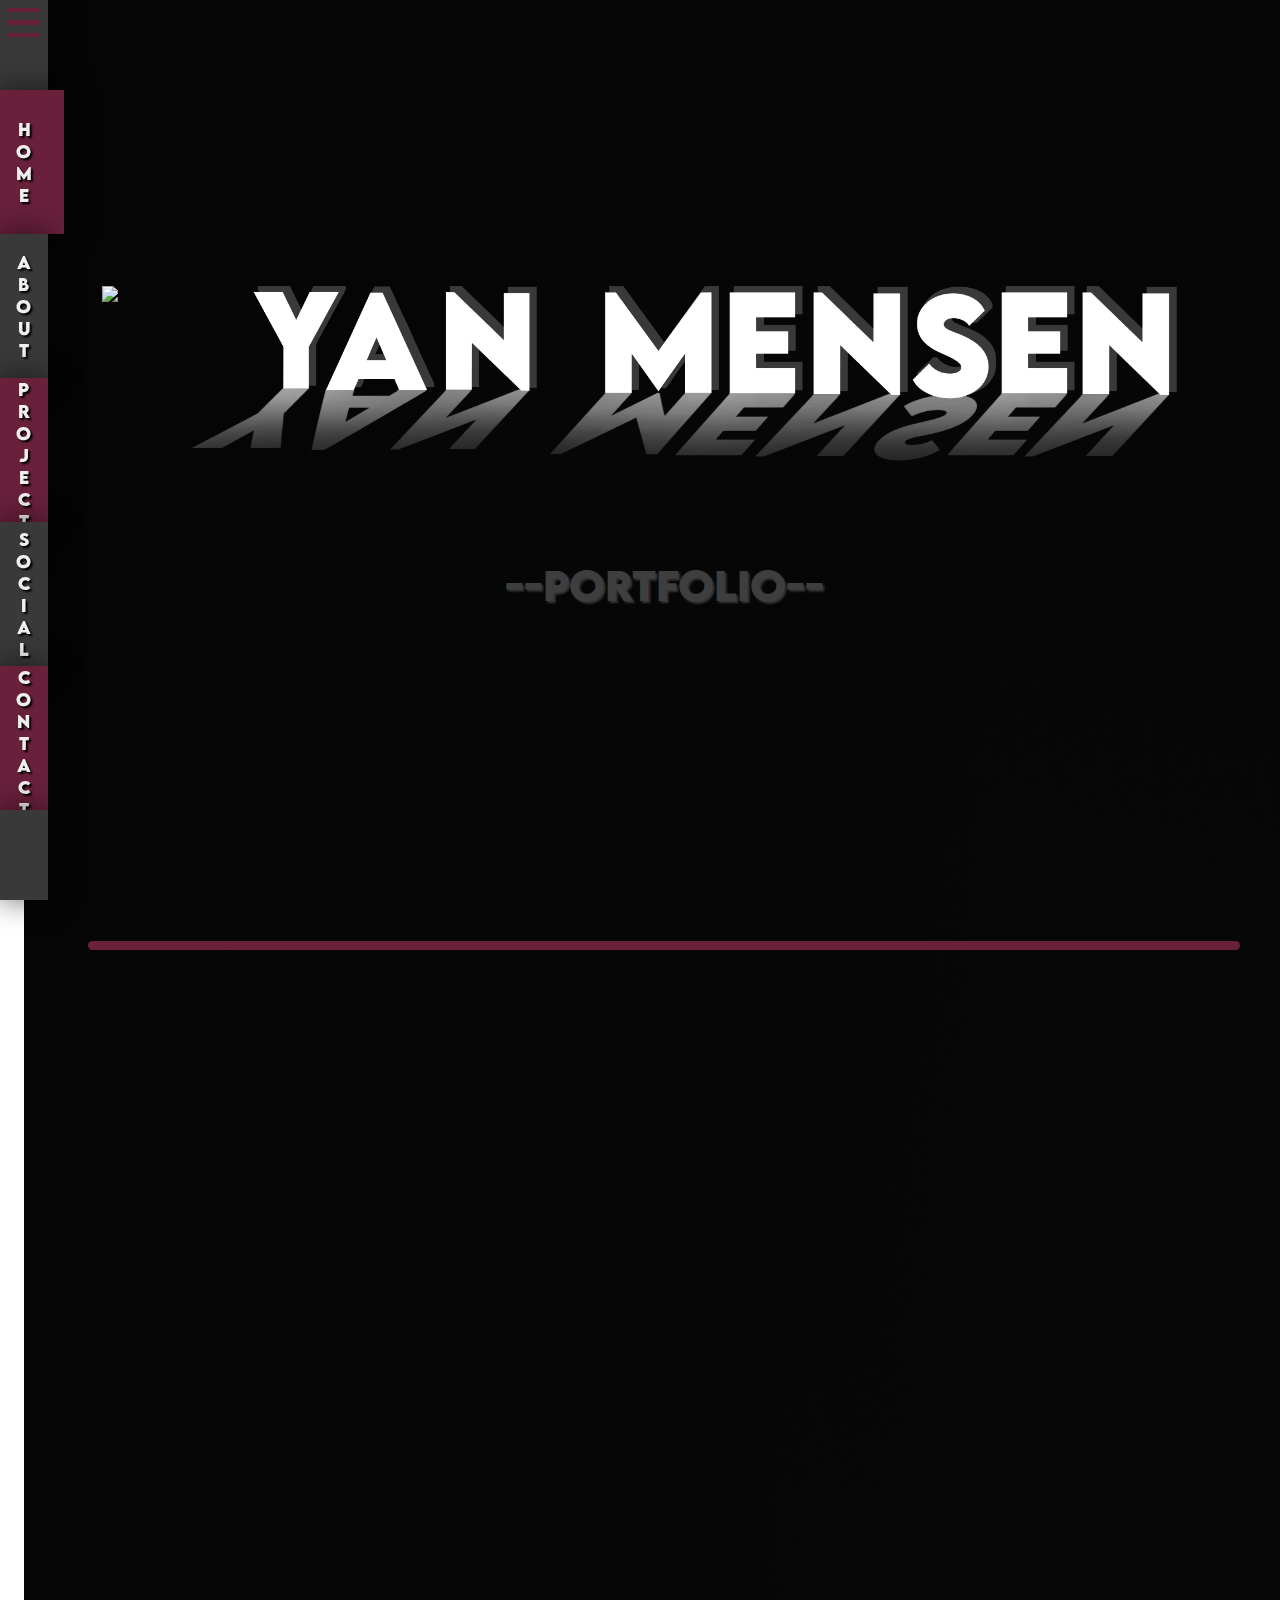
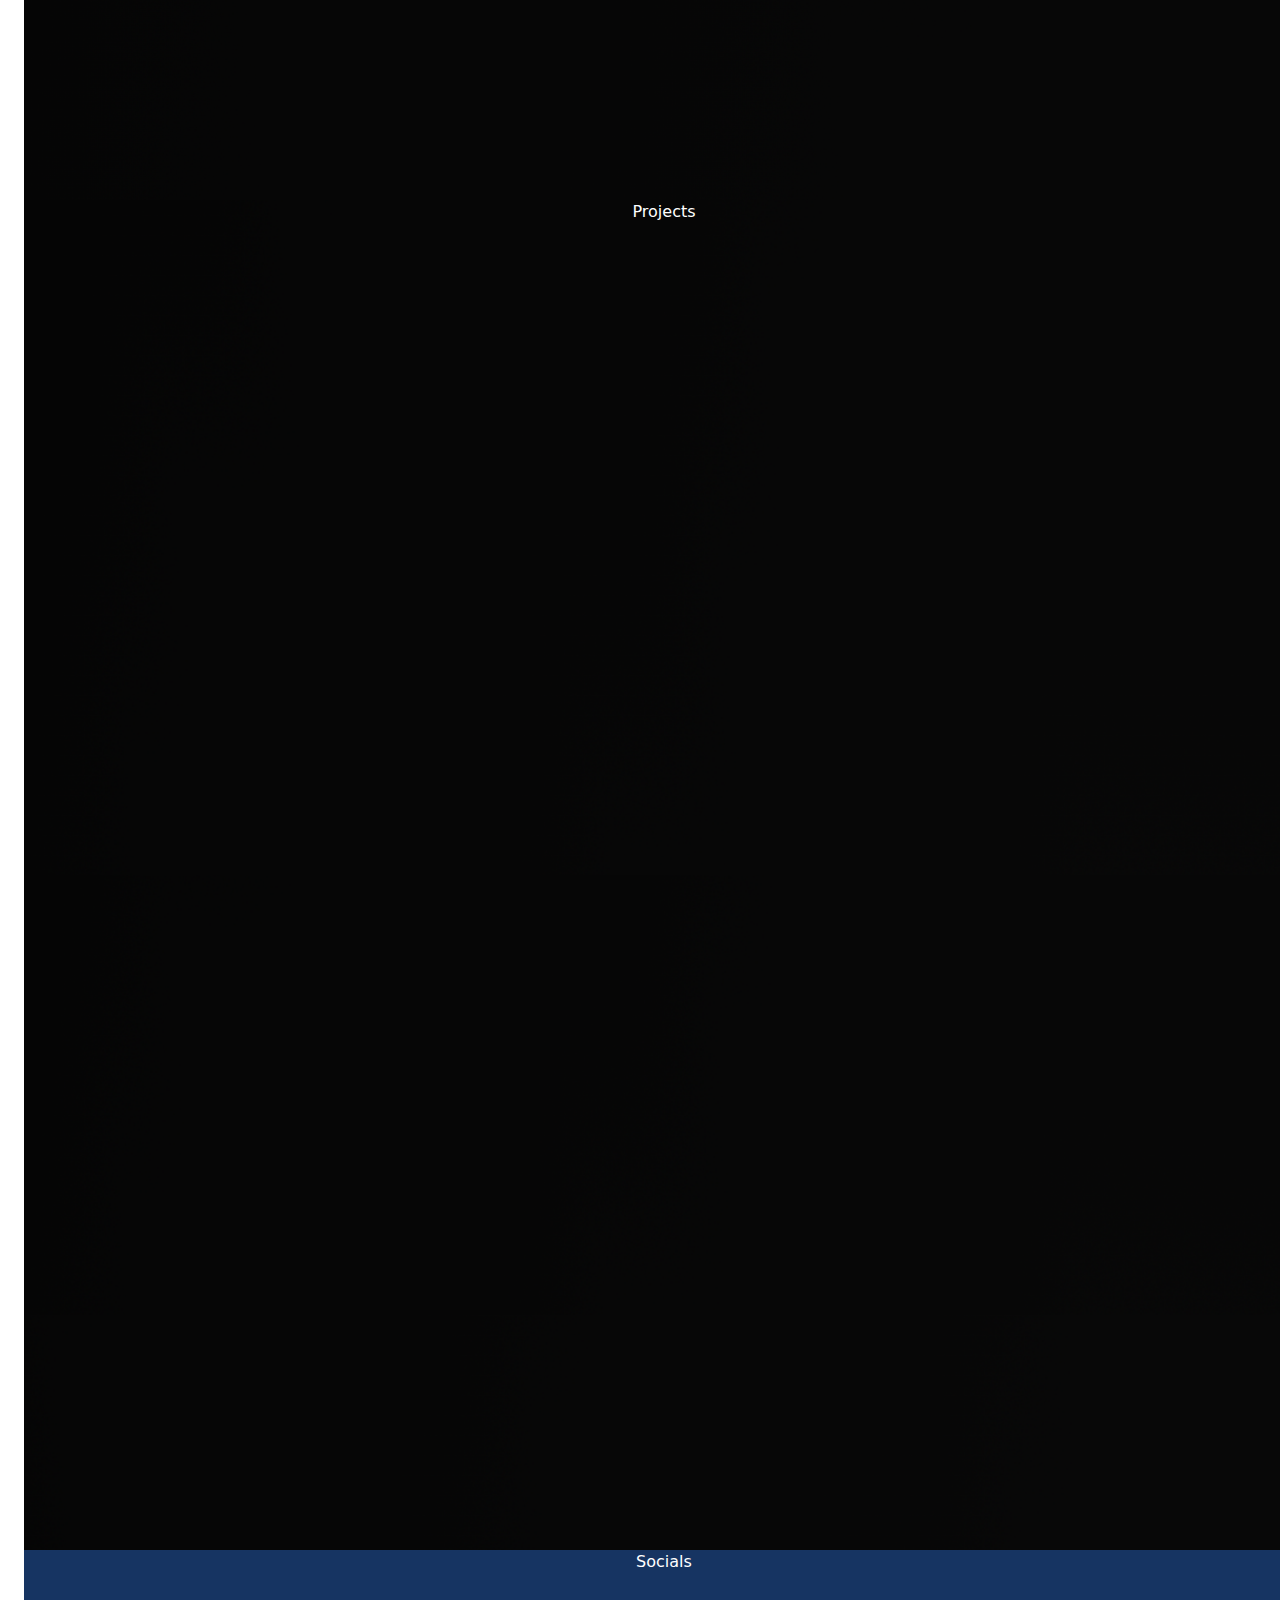
==== index.html @ 11ae9d97 "add the page" ====
<!DOCTYPE html>
<html lang="en" class="scroll-smooth"><a href="#a">
<head>
    <meta charset="UTF-8">
    <meta http-equiv="X-UA-Compatible" content="IE=edge">
    <meta name="viewport" content="width=device-width, initial-scale=1.0">
    <title>Portfolio Kyan Mensen</title>
    <link rel="stylesheet" href="src/fonts.css">
    <link rel="stylesheet" href="style.css">
    <link rel="icon" href="/img/FaviCon.png">
    <script src="js\myscripts.js"></script></a>
</head>

<body onload="start()"  class="m-0 text-cl overflow-x-hidden">
    <div class="ml-[24px]">
        <a name="HomePage"></a> 
        <div id="homeDiv" class="w-[100vw] min-h-[100vh] m-0 background-Header grid place-content-center ">
            
            <div class="w-[80vw] h-[30vh] flex tracking-in-expand">
                <div class="absolute left-[8vw]"><img src="img/Name/K.png" class="w-[12vw]  headerName" style="--Hue: 288deg;"></div>
                <div class="absolute left-[15vw]"><img src="img/Name/y.png" class="w-[12vw] headerName" style="--Hue: 255deg;"></div>
                <div class="absolute left-[22vw]"><img src="img/Name/A.png" class="w-[12vw] headerName" style="--Hue: 216deg;"></div>
                <div class="absolute left-[30vw]"><img src="img/Name/N.png" class="w-[12vw] headerName" style="--Hue: 180deg;"></div>

                <div class="absolute left-[43vw]"><img src="img/Name/M.png" class="w-[13.2vw]   headerName" style="--Hue: 144deg;"></div>
                <div class="absolute left-[52.7vw]"><img src="img/Name/E.png" class="w-[10vw]   headerName" style="--Hue: 288deg;"></div>
                <div class="absolute left-[58.5vw]"><img src="img/Name/N.png" class="w-[12.5vw] headerName" style="--Hue: 255deg;"></div>
                <div class="absolute left-[68vw]"><img src="img/Name/S.png" class="w-[10vw]     headerName" style="--Hue: 216deg;"></div>
                <div class="absolute left-[74vw]"><img src="img/Name/E.png" class="w-[10vw]     headerName" style="--Hue: 180deg;"></div>
                <div class="absolute left-[79.5vw]"><img src="img/Name/N.png" class="w-[12.5vw] headerName" style="--Hue: 144deg;"></div>
            </div>
            <div class="grid place-content-center mt-auto">
                <h2 class="font-lm-bold text-[3vw] swing-in-bottom-bck text-[#3e3e3e]" 
                    style="text-shadow: 2px 2px 2px #353535;">
                    --PortFolio--
                </h2>
            </div>
            
        </div>

        <div id="aboutDiv"  class="w-[100vw] min-h-[100vh] m-0 background-About grid place-content-center">
            <a name="AboutPage"></a> 
            <div class="w-[90vw] h-[1vh] bg-D rounded-[2vw]"></div>
            <div class="w-[80vw] h-[90vh]"></div>
        </div>

        <div id="projectsDiv"  class="w-[100vw] min-h-[150vh] background-Projects">
            <a name="ProjectsPage"></a> 
            <p class="text-center xl text-cl">Projects</p>
        </div>

        <div id="socialDiv"  class="w-[100vw] h-[50vh] m-0  bg-L">
            <a class="scroll-mt-[25vh]" name="SocialPage"></a> 
            <p class="text-center xl text-cl">Socials</p>
        </div>

        <div id="contactDiv"  class="w-[100vw] h-[100vh] bg-D">
            <a name="ContactPage"></a> 
            <p class="text-center xl text-cl">Contact</p>
        </div>
    </div>

    <div class="h-screen fixed top-0 left-0">
        <div class="w-12 h-[10vh] menu-D drop-shadow-menuShadow" >
            <a href="https://www.youtube.com/watch?v=dQw4w9WgXcQ">
                <div class="w-12 h-[5vh] content-center"> 
                    <div class="w-8 h-[0.5vh] menu-L fixed left-2 top-[0.875vh]"></div>
                    <div class="w-8 h-[0.5vh] menu-L fixed left-2 top-[2.25vh]"></div>
                    <div class="w-8 h-[0.5vh] menu-L fixed left-2 top-[3.625vh]"></div>
                </div>
            </a>
        </div>


        
        <a href="#HomePage" class="drop-shadow-menuShadow "><div class="w-12 h-[16vh] menu-item-block text-center target">
            <div class="menu-L w-12 h-[16vh] fixed small-expand" id="HomeID"></div>
            <div class="menu-L w-12 h-[10.8vh] fixed half-expand"></div>
            <div class="menu-L w-12 h-[5.4vh] fixed full-expand">
                <p class="text-center m-auto menu-text menu-t text-[mb] text-upright font-lm-bold">HOME</p>
            </div>
            <div class="menu-L fixed w-6 h-[16vh] menu-shadow-block"></div>
        </div></a>

        <a href="#AboutPage" class="drop-shadow-menuShadow"><div class="w-12 h-[16vh] menu-item-block text-center target">
            <div class="menu-D w-12 h-[16vh] fixed small-expand " id="AboutId"></div>
            <div class="menu-D w-12 h-[10.8vh] fixed half-expand"></div>
            <div class="menu-D w-12 h-[5.4vh] fixed full-expand">
                <p class="text-center m-auto menu-text menu-t text-[mb] text-upright font-lm-bold">ABOUT</p>
            </div>
            <div class="menu-D fixed w-6 h-[16vh] menu-shadow-block"></div>
        </div></a>

        <a href="#ProjectsPage" class="drop-shadow-menuShadow"><div class="w-12 h-[16vh] menu-item-block text-center target">
            <div class="menu-L w-12 h-[16vh] fixed small-expand" id="ProjectsId"></div>
            <div class="menu-L w-12 h-[10.8vh] fixed half-expand"></div>
            <div class="menu-L w-12 h-[5.4vh] fixed full-expand">
                <p class="text-center m-auto menu-text menu-t text-[mb] text-upright font-lm-bold">PROJECTS</p>
            </div>
            <div class="menu-L fixed w-6 h-[16vh] menu-shadow-block"></div>
        </div></a>

        <a href="#SocialPage" class="drop-shadow-menuShadow"><div class="w-12 h-[16vh] menu-item-block text-center target">
            <div class="menu-D w-12 h-[16vh] fixed small-expand" id="SocialId"></div>
            <div class="menu-D w-12 h-[10.8vh] fixed half-expand"></div>
            <div class="menu-D w-12 h-[5.4vh] fixed full-expand">
                <p class="text-center m-auto menu-text menu-t text-[mb] text-upright font-lm-bold">SOCIAL</p>
            </div>
            <div class="menu-D fixed w-6 h-[16vh] menu-shadow-block"></div>
        </div></a>

        <a href="#ContactPage" class="drop-shadow-menuShadow"><div class="w-12 h-[16vh] menu-item-block text-center target">
            <div class="menu-L w-12 h-[16vh] fixed small-expand" id="ContactId"></div>
            <div class="menu-L w-12 h-[10.8vh] fixed half-expand"></div>
            <div class="menu-L w-12 h-[5.4vh] fixed full-expand">
                <p class="text-center m-auto menu-text menu-t text-[mb] text-upright font-lm-bold">CONTACT</p>
            </div>
            <div class="menu-L fixed w-6 h-[16vh] menu-shadow-block"></div>
        </div></a>

        <div class="w-12 h-[10vh] menu-D drop-shadow-menuShadow"></div>
    </div>
</body>
</html>
---- src/fonts.css ----
@font-face {
    font-family: kc;
    src: url(../Fonts/kenyan-coffee-rg.ttf);
    font-weight: normal;
    font-style: normal;
}

@font-face {
    font-family: kc;
    src: url(../Fonts/kenyan-coffee-bd.ttf);
    font-weight: bold;
    font-style: normal;
}

@font-face {
    font-family: kl;
    src: url(../Fonts/kimberley-bl.otf);
    font-weight: normal;
    font-style: normal;
}

@font-face {
    font-family: lm;
    src: url(../Fonts/LEMONMILK-Bold.otf);
    font-weight: bold;
    font-style: normal;
}
---- style.css ----
/*
! tailwindcss v3.1.8 | MIT License | https://tailwindcss.com
*/

/*
1. Prevent padding and border from affecting element width. (https://github.com/mozdevs/cssremedy/issues/4)
2. Allow adding a border to an element by just adding a border-width. (https://github.com/tailwindcss/tailwindcss/pull/116)
*/

*,
::before,
::after {
  box-sizing: border-box;
  /* 1 */
  border-width: 0;
  /* 2 */
  border-style: solid;
  /* 2 */
  border-color: #e5e7eb;
  /* 2 */
}

::before,
::after {
  --tw-content: '';
}

/*
1. Use a consistent sensible line-height in all browsers.
2. Prevent adjustments of font size after orientation changes in iOS.
3. Use a more readable tab size.
4. Use the user's configured `sans` font-family by default.
*/

html {
  line-height: 1.5;
  /* 1 */
  -webkit-text-size-adjust: 100%;
  /* 2 */
  -moz-tab-size: 4;
  /* 3 */
  -o-tab-size: 4;
     tab-size: 4;
  /* 3 */
  font-family: ui-sans-serif, system-ui, -apple-system, BlinkMacSystemFont, "Segoe UI", Roboto, "Helvetica Neue", Arial, "Noto Sans", sans-serif, "Apple Color Emoji", "Segoe UI Emoji", "Segoe UI Symbol", "Noto Color Emoji";
  /* 4 */
}

/*
1. Remove the margin in all browsers.
2. Inherit line-height from `html` so users can set them as a class directly on the `html` element.
*/

body {
  margin: 0;
  /* 1 */
  line-height: inherit;
  /* 2 */
}

/*
1. Add the correct height in Firefox.
2. Correct the inheritance of border color in Firefox. (https://bugzilla.mozilla.org/show_bug.cgi?id=190655)
3. Ensure horizontal rules are visible by default.
*/

hr {
  height: 0;
  /* 1 */
  color: inherit;
  /* 2 */
  border-top-width: 1px;
  /* 3 */
}

/*
Add the correct text decoration in Chrome, Edge, and Safari.
*/

abbr:where([title]) {
  -webkit-text-decoration: underline dotted;
          text-decoration: underline dotted;
}

/*
Remove the default font size and weight for headings.
*/

h1,
h2,
h3,
h4,
h5,
h6 {
  font-size: inherit;
  font-weight: inherit;
}

/*
Reset links to optimize for opt-in styling instead of opt-out.
*/

a {
  color: inherit;
  text-decoration: inherit;
}

/*
Add the correct font weight in Edge and Safari.
*/

b,
strong {
  font-weight: bolder;
}

/*
1. Use the user's configured `mono` font family by default.
2. Correct the odd `em` font sizing in all browsers.
*/

code,
kbd,
samp,
pre {
  font-family: ui-monospace, SFMono-Regular, Menlo, Monaco, Consolas, "Liberation Mono", "Courier New", monospace;
  /* 1 */
  font-size: 1em;
  /* 2 */
}

/*
Add the correct font size in all browsers.
*/

small {
  font-size: 80%;
}

/*
Prevent `sub` and `sup` elements from affecting the line height in all browsers.
*/

sub,
sup {
  font-size: 75%;
  line-height: 0;
  position: relative;
  vertical-align: baseline;
}

sub {
  bottom: -0.25em;
}

sup {
  top: -0.5em;
}

/*
1. Remove text indentation from table contents in Chrome and Safari. (https://bugs.chromium.org/p/chromium/issues/detail?id=999088, https://bugs.webkit.org/show_bug.cgi?id=201297)
2. Correct table border color inheritance in all Chrome and Safari. (https://bugs.chromium.org/p/chromium/issues/detail?id=935729, https://bugs.webkit.org/show_bug.cgi?id=195016)
3. Remove gaps between table borders by default.
*/

table {
  text-indent: 0;
  /* 1 */
  border-color: inherit;
  /* 2 */
  border-collapse: collapse;
  /* 3 */
}

/*
1. Change the font styles in all browsers.
2. Remove the margin in Firefox and Safari.
3. Remove default padding in all browsers.
*/

button,
input,
optgroup,
select,
textarea {
  font-family: inherit;
  /* 1 */
  font-size: 100%;
  /* 1 */
  font-weight: inherit;
  /* 1 */
  line-height: inherit;
  /* 1 */
  color: inherit;
  /* 1 */
  margin: 0;
  /* 2 */
  padding: 0;
  /* 3 */
}

/*
Remove the inheritance of text transform in Edge and Firefox.
*/

button,
select {
  text-transform: none;
}

/*
1. Correct the inability to style clickable types in iOS and Safari.
2. Remove default button styles.
*/

button,
[type='button'],
[type='reset'],
[type='submit'] {
  -webkit-appearance: button;
  /* 1 */
  background-color: transparent;
  /* 2 */
  background-image: none;
  /* 2 */
}

/*
Use the modern Firefox focus style for all focusable elements.
*/

:-moz-focusring {
  outline: auto;
}

/*
Remove the additional `:invalid` styles in Firefox. (https://github.com/mozilla/gecko-dev/blob/2f9eacd9d3d995c937b4251a5557d95d494c9be1/layout/style/res/forms.css#L728-L737)
*/

:-moz-ui-invalid {
  box-shadow: none;
}

/*
Add the correct vertical alignment in Chrome and Firefox.
*/

progress {
  vertical-align: baseline;
}

/*
Correct the cursor style of increment and decrement buttons in Safari.
*/

::-webkit-inner-spin-button,
::-webkit-outer-spin-button {
  height: auto;
}

/*
1. Correct the odd appearance in Chrome and Safari.
2. Correct the outline style in Safari.
*/

[type='search'] {
  -webkit-appearance: textfield;
  /* 1 */
  outline-offset: -2px;
  /* 2 */
}

/*
Remove the inner padding in Chrome and Safari on macOS.
*/

::-webkit-search-decoration {
  -webkit-appearance: none;
}

/*
1. Correct the inability to style clickable types in iOS and Safari.
2. Change font properties to `inherit` in Safari.
*/

::-webkit-file-upload-button {
  -webkit-appearance: button;
  /* 1 */
  font: inherit;
  /* 2 */
}

/*
Add the correct display in Chrome and Safari.
*/

summary {
  display: list-item;
}

/*
Removes the default spacing and border for appropriate elements.
*/

blockquote,
dl,
dd,
h1,
h2,
h3,
h4,
h5,
h6,
hr,
figure,
p,
pre {
  margin: 0;
}

fieldset {
  margin: 0;
  padding: 0;
}

legend {
  padding: 0;
}

ol,
ul,
menu {
  list-style: none;
  margin: 0;
  padding: 0;
}

/*
Prevent resizing textareas horizontally by default.
*/

textarea {
  resize: vertical;
}

/*
1. Reset the default placeholder opacity in Firefox. (https://github.com/tailwindlabs/tailwindcss/issues/3300)
2. Set the default placeholder color to the user's configured gray 400 color.
*/

input::-moz-placeholder, textarea::-moz-placeholder {
  opacity: 1;
  /* 1 */
  color: #9ca3af;
  /* 2 */
}

input::placeholder,
textarea::placeholder {
  opacity: 1;
  /* 1 */
  color: #9ca3af;
  /* 2 */
}

/*
Set the default cursor for buttons.
*/

button,
[role="button"] {
  cursor: pointer;
}

/*
Make sure disabled buttons don't get the pointer cursor.
*/

:disabled {
  cursor: default;
}

/*
1. Make replaced elements `display: block` by default. (https://github.com/mozdevs/cssremedy/issues/14)
2. Add `vertical-align: middle` to align replaced elements more sensibly by default. (https://github.com/jensimmons/cssremedy/issues/14#issuecomment-634934210)
   This can trigger a poorly considered lint error in some tools but is included by design.
*/

img,
svg,
video,
canvas,
audio,
iframe,
embed,
object {
  display: block;
  /* 1 */
  vertical-align: middle;
  /* 2 */
}

/*
Constrain images and videos to the parent width and preserve their intrinsic aspect ratio. (https://github.com/mozdevs/cssremedy/issues/14)
*/

img,
video {
  max-width: 100%;
  height: auto;
}

*, ::before, ::after {
  --tw-border-spacing-x: 0;
  --tw-border-spacing-y: 0;
  --tw-translate-x: 0;
  --tw-translate-y: 0;
  --tw-rotate: 0;
  --tw-skew-x: 0;
  --tw-skew-y: 0;
  --tw-scale-x: 1;
  --tw-scale-y: 1;
  --tw-pan-x:  ;
  --tw-pan-y:  ;
  --tw-pinch-zoom:  ;
  --tw-scroll-snap-strictness: proximity;
  --tw-ordinal:  ;
  --tw-slashed-zero:  ;
  --tw-numeric-figure:  ;
  --tw-numeric-spacing:  ;
  --tw-numeric-fraction:  ;
  --tw-ring-inset:  ;
  --tw-ring-offset-width: 0px;
  --tw-ring-offset-color: #fff;
  --tw-ring-color: rgb(59 130 246 / 0.5);
  --tw-ring-offset-shadow: 0 0 #0000;
  --tw-ring-shadow: 0 0 #0000;
  --tw-shadow: 0 0 #0000;
  --tw-shadow-colored: 0 0 #0000;
  --tw-blur:  ;
  --tw-brightness:  ;
  --tw-contrast:  ;
  --tw-grayscale:  ;
  --tw-hue-rotate:  ;
  --tw-invert:  ;
  --tw-saturate:  ;
  --tw-sepia:  ;
  --tw-drop-shadow:  ;
  --tw-backdrop-blur:  ;
  --tw-backdrop-brightness:  ;
  --tw-backdrop-contrast:  ;
  --tw-backdrop-grayscale:  ;
  --tw-backdrop-hue-rotate:  ;
  --tw-backdrop-invert:  ;
  --tw-backdrop-opacity:  ;
  --tw-backdrop-saturate:  ;
  --tw-backdrop-sepia:  ;
}

::-webkit-backdrop {
  --tw-border-spacing-x: 0;
  --tw-border-spacing-y: 0;
  --tw-translate-x: 0;
  --tw-translate-y: 0;
  --tw-rotate: 0;
  --tw-skew-x: 0;
  --tw-skew-y: 0;
  --tw-scale-x: 1;
  --tw-scale-y: 1;
  --tw-pan-x:  ;
  --tw-pan-y:  ;
  --tw-pinch-zoom:  ;
  --tw-scroll-snap-strictness: proximity;
  --tw-ordinal:  ;
  --tw-slashed-zero:  ;
  --tw-numeric-figure:  ;
  --tw-numeric-spacing:  ;
  --tw-numeric-fraction:  ;
  --tw-ring-inset:  ;
  --tw-ring-offset-width: 0px;
  --tw-ring-offset-color: #fff;
  --tw-ring-color: rgb(59 130 246 / 0.5);
  --tw-ring-offset-shadow: 0 0 #0000;
  --tw-ring-shadow: 0 0 #0000;
  --tw-shadow: 0 0 #0000;
  --tw-shadow-colored: 0 0 #0000;
  --tw-blur:  ;
  --tw-brightness:  ;
  --tw-contrast:  ;
  --tw-grayscale:  ;
  --tw-hue-rotate:  ;
  --tw-invert:  ;
  --tw-saturate:  ;
  --tw-sepia:  ;
  --tw-drop-shadow:  ;
  --tw-backdrop-blur:  ;
  --tw-backdrop-brightness:  ;
  --tw-backdrop-contrast:  ;
  --tw-backdrop-grayscale:  ;
  --tw-backdrop-hue-rotate:  ;
  --tw-backdrop-invert:  ;
  --tw-backdrop-opacity:  ;
  --tw-backdrop-saturate:  ;
  --tw-backdrop-sepia:  ;
}

::backdrop {
  --tw-border-spacing-x: 0;
  --tw-border-spacing-y: 0;
  --tw-translate-x: 0;
  --tw-translate-y: 0;
  --tw-rotate: 0;
  --tw-skew-x: 0;
  --tw-skew-y: 0;
  --tw-scale-x: 1;
  --tw-scale-y: 1;
  --tw-pan-x:  ;
  --tw-pan-y:  ;
  --tw-pinch-zoom:  ;
  --tw-scroll-snap-strictness: proximity;
  --tw-ordinal:  ;
  --tw-slashed-zero:  ;
  --tw-numeric-figure:  ;
  --tw-numeric-spacing:  ;
  --tw-numeric-fraction:  ;
  --tw-ring-inset:  ;
  --tw-ring-offset-width: 0px;
  --tw-ring-offset-color: #fff;
  --tw-ring-color: rgb(59 130 246 / 0.5);
  --tw-ring-offset-shadow: 0 0 #0000;
  --tw-ring-shadow: 0 0 #0000;
  --tw-shadow: 0 0 #0000;
  --tw-shadow-colored: 0 0 #0000;
  --tw-blur:  ;
  --tw-brightness:  ;
  --tw-contrast:  ;
  --tw-grayscale:  ;
  --tw-hue-rotate:  ;
  --tw-invert:  ;
  --tw-saturate:  ;
  --tw-sepia:  ;
  --tw-drop-shadow:  ;
  --tw-backdrop-blur:  ;
  --tw-backdrop-brightness:  ;
  --tw-backdrop-contrast:  ;
  --tw-backdrop-grayscale:  ;
  --tw-backdrop-hue-rotate:  ;
  --tw-backdrop-invert:  ;
  --tw-backdrop-opacity:  ;
  --tw-backdrop-saturate:  ;
  --tw-backdrop-sepia:  ;
}

.fixed {
  position: fixed;
}

.absolute {
  position: absolute;
}

.left-\[8vw\] {
  left: 8vw;
}

.left-\[15vw\] {
  left: 15vw;
}

.left-\[22vw\] {
  left: 22vw;
}

.left-\[30vw\] {
  left: 30vw;
}

.left-\[43vw\] {
  left: 43vw;
}

.left-\[52\.7vw\] {
  left: 52.7vw;
}

.left-\[58\.5vw\] {
  left: 58.5vw;
}

.left-\[68vw\] {
  left: 68vw;
}

.left-\[74vw\] {
  left: 74vw;
}

.left-\[79\.5vw\] {
  left: 79.5vw;
}

.top-0 {
  top: 0px;
}

.left-0 {
  left: 0px;
}

.left-2 {
  left: 0.5rem;
}

.top-\[0\.875vh\] {
  top: 0.875vh;
}

.top-\[2\.25vh\] {
  top: 2.25vh;
}

.top-\[3\.625vh\] {
  top: 3.625vh;
}

.left-1 {
  left: 0.25rem;
}

.left-12 {
  left: 3rem;
}

.left-\[\] {
  left: ;
}

.left-\[1\] {
  left: 1;
}

.left-\[12\] {
  left: 12;
}

.left-\[12rem\] {
  left: 12rem;
}

.left-\[12re\] {
  left: 12re;
}

.left-\[12r\] {
  left: 12r;
}

.m-0 {
  margin: 0px;
}

.m-auto {
  margin: auto;
}

.mt-auto {
  margin-top: auto;
}

.ml-\[\] {
  margin-left: ;
}

.ml-\[10\] {
  margin-left: 10;
}

.ml-\[-10\] {
  margin-left: -10;
}

.ml-\[-10p\] {
  margin-left: -10p;
}

.ml-\[-10px\] {
  margin-left: -10px;
}

.ml-\[10px\] {
  margin-left: 10px;
}

.ml-\[100px\] {
  margin-left: 100px;
}

.ml-\[48\] {
  margin-left: 48;
}

.ml-\[48px\] {
  margin-left: 48px;
}

.ml-\[4px\] {
  margin-left: 4px;
}

.ml-\[px\] {
  margin-left: px;
}

.ml-\[24px\] {
  margin-left: 24px;
}

.flex {
  display: flex;
}

.grid {
  display: grid;
}

.h-\[30vh\] {
  height: 30vh;
}

.h-\[1vh\] {
  height: 1vh;
}

.h-\[90vh\] {
  height: 90vh;
}

.h-\[50vh\] {
  height: 50vh;
}

.h-\[100vh\] {
  height: 100vh;
}

.h-screen {
  height: 100vh;
}

.h-\[10vh\] {
  height: 10vh;
}

.h-\[5vh\] {
  height: 5vh;
}

.h-\[0\.5vh\] {
  height: 0.5vh;
}

.h-\[16vh\] {
  height: 16vh;
}

.h-\[10\.8vh\] {
  height: 10.8vh;
}

.h-\[5\.4vh\] {
  height: 5.4vh;
}

.min-h-\[100vh\] {
  min-height: 100vh;
}

.min-h-\[150vh\] {
  min-height: 150vh;
}

.w-\[100vw\] {
  width: 100vw;
}

.w-\[80vw\] {
  width: 80vw;
}

.w-\[12vw\] {
  width: 12vw;
}

.w-\[13\.2vw\] {
  width: 13.2vw;
}

.w-\[10vw\] {
  width: 10vw;
}

.w-\[12\.5vw\] {
  width: 12.5vw;
}

.w-\[90vw\] {
  width: 90vw;
}

.w-12 {
  width: 3rem;
}

.w-8 {
  width: 2rem;
}

.w-6 {
  width: 1.5rem;
}

.scroll-mt-\[25vh\] {
  scroll-margin-top: 25vh;
}

.place-content-center {
  place-content: center;
}

.content-center {
  align-content: center;
}

.overflow-x-hidden {
  overflow-x: hidden;
}

.scroll-smooth {
  scroll-behavior: smooth;
}

.rounded-\[2vw\] {
  border-radius: 2vw;
}

.text-center {
  text-align: center;
}

.text-\[3vw\] {
  font-size: 3vw;
}

.text-\[\#3e3e3e\] {
  --tw-text-opacity: 1;
  color: rgb(62 62 62 / var(--tw-text-opacity));
}

.drop-shadow-menuShadow {
  --tw-drop-shadow: drop-shadow(0 0px 15px rgba(0,0,0,0.6));
  filter: var(--tw-blur) var(--tw-brightness) var(--tw-contrast) var(--tw-grayscale) var(--tw-hue-rotate) var(--tw-invert) var(--tw-saturate) var(--tw-sepia) var(--tw-drop-shadow);
}

:root {
  --Menu-D:#393939;
  --Menu-L:#68203B;
  --Menu-Out-F:#592157;
  --Menu-Out-H:#382968;
  --Menu-Out-S:#163462;
  --Menu-Text:#ffffffed;
  --Text:#ffffff;
  --Text-Shadow:#000000;
  --BG-D:#68203B;
  --BG-L:#163462;
  --BG-S:#00000020;
  --HeaderText:#ffffff;
}

.menu-D {
  background-color: var(--Menu-D);
}

.menu-L {
  background-color: var(--Menu-L);
}

.menu-t {
  color: var(--Menu-Text);
}

.text-cl{
  color: var(--Text);
}

.text-s {
  text-shadow: var(--Text-Shadow) 0px 0px 5px;
}

.bg-D   {
  background-color: var(--BG-D);
}

.bg-L   {
  background-color: var(--BG-L);
}

.bg-S   {
  background-color: var(--BG-S);
}

.text-header{
  color: var(--HeaderText);
  text-shadow: 2px 2px 2px #000000;
}

.font-kc-bold {
  font-family: "kc", sans-serif;
  font-weight: bold;
}

.font-kc-regular {
  font-family: "kc", sans-serif;
}

.font-kl-regular{
  font-family: "kl", sans-serif;
}

.font-lm-bold{
  font-family: "lm", sans-serif;
}

.text-upright {
  writing-mode: vertical-lr;
  text-shadow: 2px 2px 2px #000000;
  text-orientation: upright;
  height: 16vh;
  width: auto;
  size: 16vh;
  transition-timing-function: ease-in;
  transition-duration: 50ms;
}

.menu-text{
  font-size: 1.8vh;
}

.background-Header {
  background-image: url("img/HeaderImage.png");
  background-size: cover;
  background-position: center;
}

.headerName:hover{
  margin-top: 1.5vh;
  transition: filter 10ms;
  transition: margin 200ms;
  filter: sepia(100%) saturate(500%) brightness(90%) hue-rotate(var(--Hue));
}

.background-About{
  background-image: url("img/AboutImage.png");
  background-size: cover;
  background-position: center;
}

.background-Projects{
  background-image: url("img/ProjectsImage.png");
  background-size: cover;
  background-position: center;
}

.menu-item-block:hover .text-upright {
  writing-mode: horizontal-tb;
  line-height: 16vh;
  font-size:x-large;
  transition-timing-function: ease-out;
  transition-duration: 400ms;
}

:target {
  background-color: var(--Menu-Out-F);
}

.menu-item-block:hover .full-expand {
  background-color: var(--Menu-Out-F);
  width: 13vw;
  transition-timing-function: ease-out;
  transition-duration: 300ms;
  border-top-right-radius: 0.5rem;
  border-bottom-right-radius: 0.5rem;
}

.menu-item-block:hover .half-expand {
  background-color: var(--Menu-Out-H);
  width: 11vw;
  transition-timing-function: ease-out;
  transition-duration: 400ms;
  border-top-right-radius: 0.5rem;
  border-bottom-right-radius: 0.5rem;
}

.menu-item-block:hover .small-expand {
  background-color: var(--Menu-Out-S);
  width: 9vw;
  transition-timing-function: ease-out;
  transition-duration: 500ms;
  border-top-right-radius: 0.5rem;
  border-bottom-right-radius: 0.5rem;
}

.selected{
  width: 4rem;
  transition-duration: 200ms;
}

.target:target .small-expand {
  background-color: #ffffff;
  width: 4vw;
}

.menu-shadow-block{
  width: 0px;
  transition-duration: 400ms;
}

.menu-item-block:hover .menu-shadow-block{
  width: 24px;
  background-color: var(--Menu-Out-F);
  transition-duration: 400ms;
}

.tracking-in-expand {
  -webkit-animation: tracking-in-expand 0.7s cubic-bezier(0.215, 0.610, 0.355, 1.000) both;
  animation: tracking-in-expand 0.7s cubic-bezier(0.215, 0.610, 0.355, 1.000) both;
}

@-webkit-keyframes tracking-in-expand {
  0% {
    letter-spacing: -0.5em;
    opacity: 0;
  }

  40% {
    opacity: 0.6;
  }

  100% {
    opacity: 1;
  }
}

@keyframes tracking-in-expand {
  0% {
    letter-spacing: -0.5em;
    opacity: 0;
  }

  40% {
    opacity: 0.6;
  }

  100% {
    opacity: 1;
  }
}

.swing-in-bottom-bck {
  -webkit-animation: swing-in-bottom-bck 0.6s cubic-bezier(0.175, 0.885, 0.320, 1.275) 150ms both;
  animation: swing-in-bottom-bck 0.6s cubic-bezier(0.175, 0.885, 0.320, 1.275) 150ms both;
}

@-webkit-keyframes swing-in-bottom-bck {
  0% {
    transform: rotateX(-70deg);
    transform-origin: bottom;
    opacity: 0;
  }

  100% {
    transform: rotateX(0);
    transform-origin: bottom;
    opacity: 1;
  }
}

@keyframes swing-in-bottom-bck {
  0% {
    transform: rotateX(-70deg);
    transform-origin: bottom;
    opacity: 0;
  }

  100% {
    transform: rotateX(0);
    transform-origin: bottom;
    opacity: 1;
  }
}
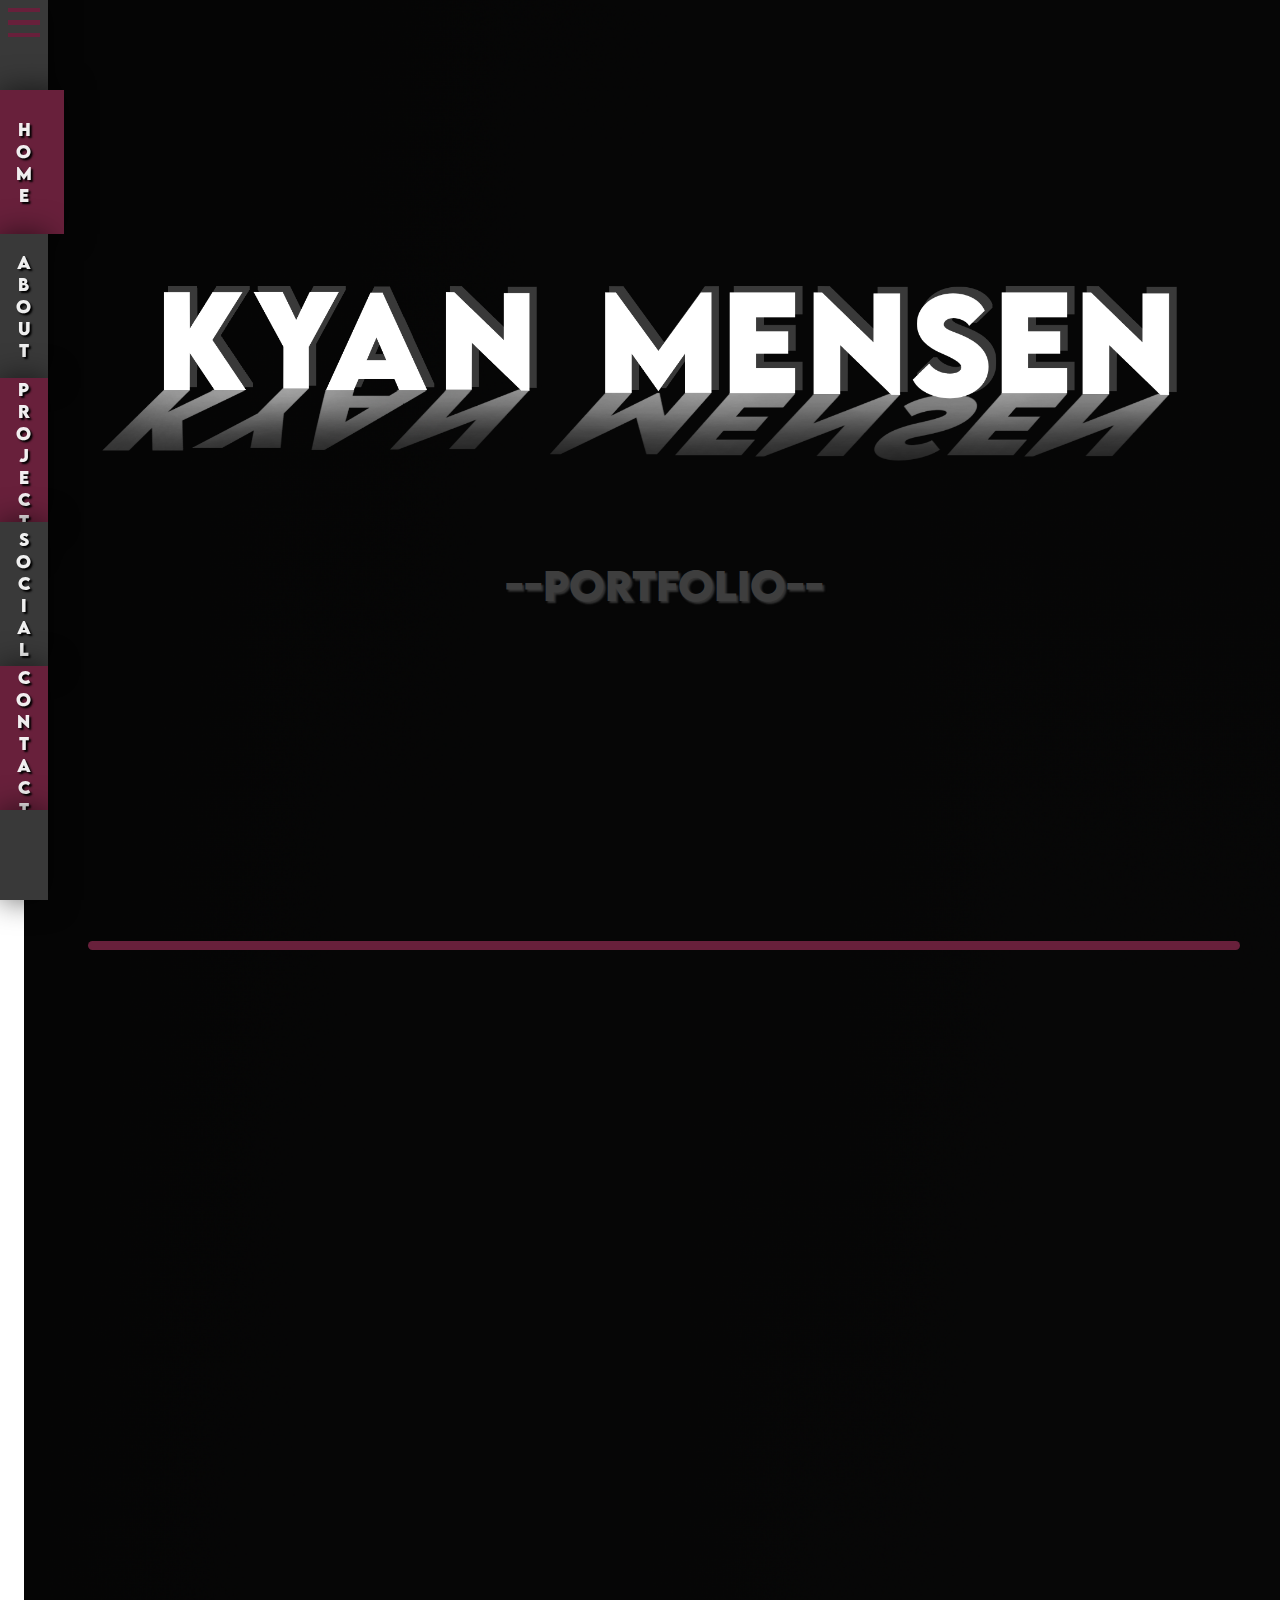
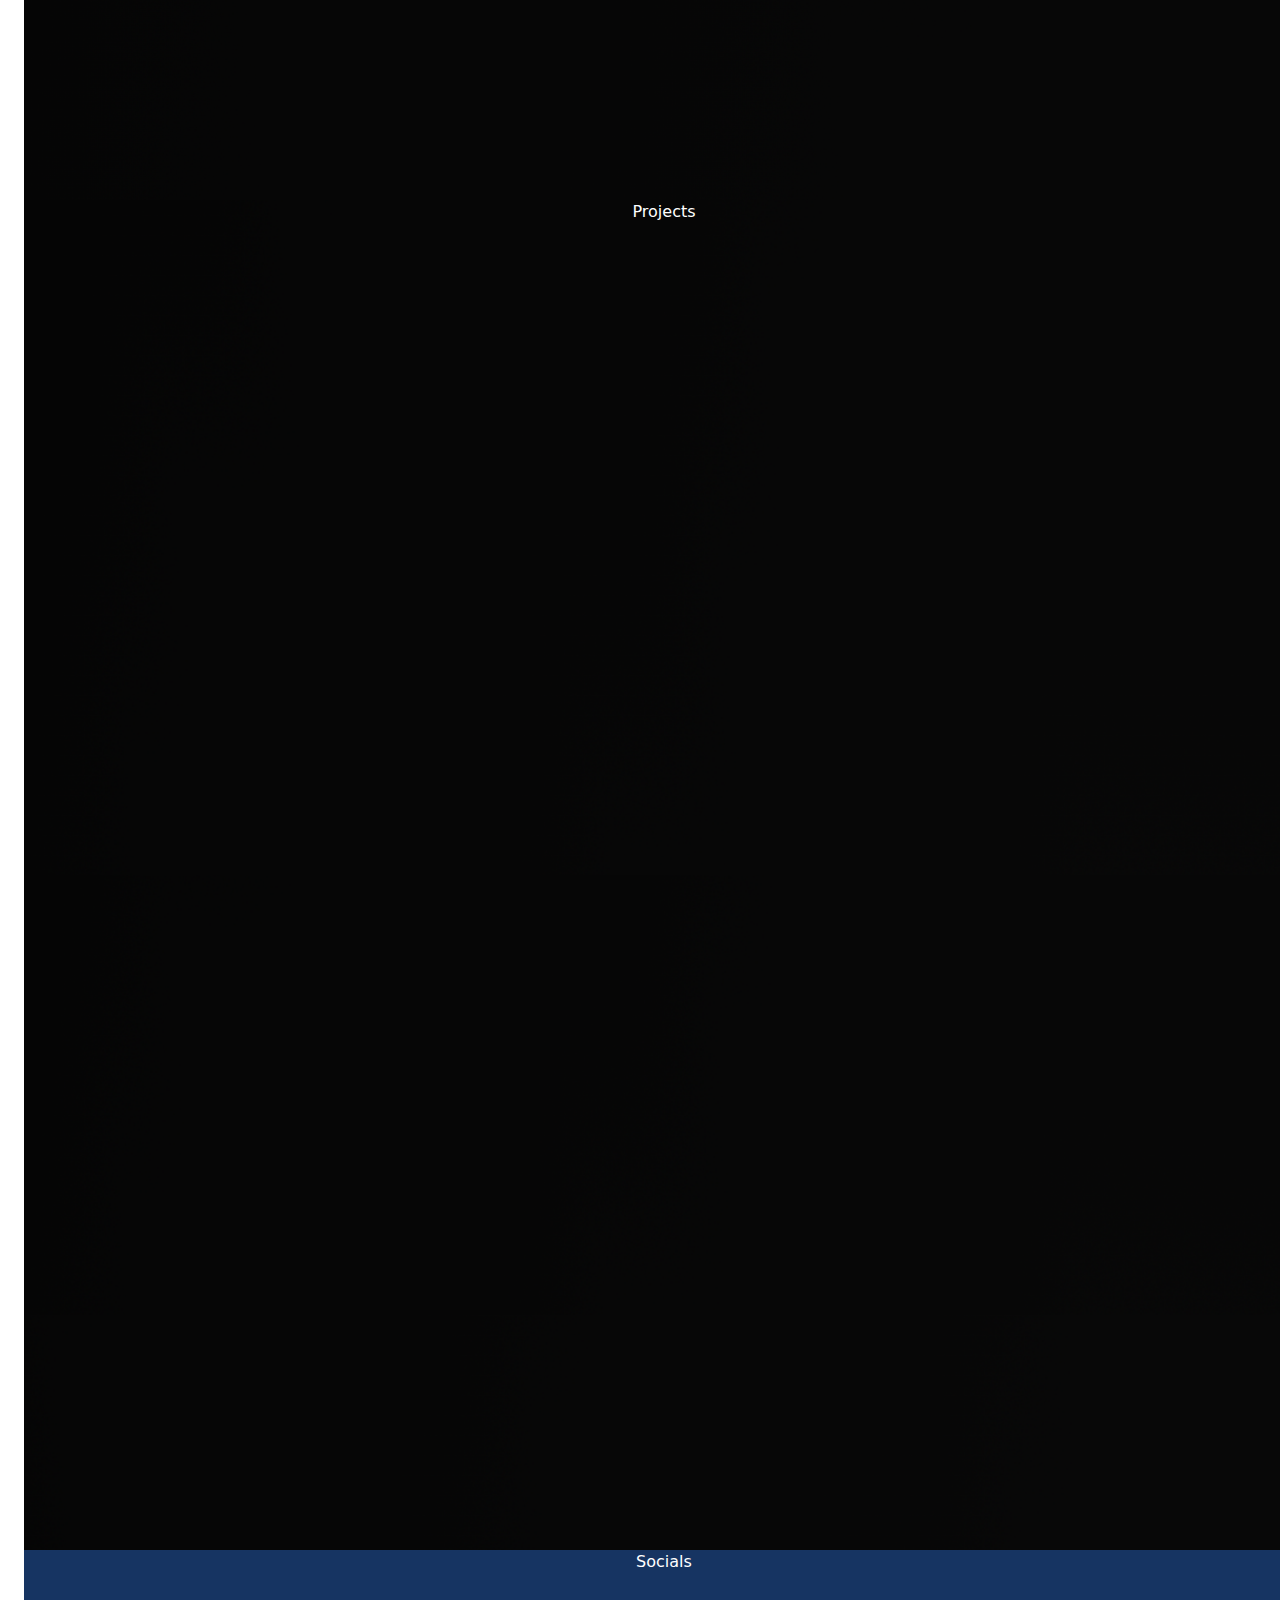
==== commit a27260fe: "Changed K" ====
--- a/index.html
+++ b/index.html
@@ -17,7 +17,7 @@
         <div id="homeDiv" class="w-[100vw] min-h-[100vh] m-0 background-Header grid place-content-center ">
             
             <div class="w-[80vw] h-[30vh] flex tracking-in-expand">
-                <div class="absolute left-[8vw]"><img src="img/Name/K.png" class="w-[12vw]  headerName" style="--Hue: 288deg;"></div>
+                <div class="absolute left-[8vw]"><img src="img/Name/k.png" class="w-[12vw]  headerName" style="--Hue: 288deg;"></div>
                 <div class="absolute left-[15vw]"><img src="img/Name/y.png" class="w-[12vw] headerName" style="--Hue: 255deg;"></div>
                 <div class="absolute left-[22vw]"><img src="img/Name/A.png" class="w-[12vw] headerName" style="--Hue: 216deg;"></div>
                 <div class="absolute left-[30vw]"><img src="img/Name/N.png" class="w-[12vw] headerName" style="--Hue: 180deg;"></div>
--- a/style.css
+++ b/style.css
@@ -623,38 +623,6 @@
   top: 3.625vh;
 }
 
-.left-1 {
-  left: 0.25rem;
-}
-
-.left-12 {
-  left: 3rem;
-}
-
-.left-\[\] {
-  left: ;
-}
-
-.left-\[1\] {
-  left: 1;
-}
-
-.left-\[12\] {
-  left: 12;
-}
-
-.left-\[12rem\] {
-  left: 12rem;
-}
-
-.left-\[12re\] {
-  left: 12re;
-}
-
-.left-\[12r\] {
-  left: 12r;
-}
-
 .m-0 {
   margin: 0px;
 }
@@ -663,56 +631,12 @@
   margin: auto;
 }
 
+.ml-\[24px\] {
+  margin-left: 24px;
+}
+
 .mt-auto {
   margin-top: auto;
-}
-
-.ml-\[\] {
-  margin-left: ;
-}
-
-.ml-\[10\] {
-  margin-left: 10;
-}
-
-.ml-\[-10\] {
-  margin-left: -10;
-}
-
-.ml-\[-10p\] {
-  margin-left: -10p;
-}
-
-.ml-\[-10px\] {
-  margin-left: -10px;
-}
-
-.ml-\[10px\] {
-  margin-left: 10px;
-}
-
-.ml-\[100px\] {
-  margin-left: 100px;
-}
-
-.ml-\[48\] {
-  margin-left: 48;
-}
-
-.ml-\[48px\] {
-  margin-left: 48px;
-}
-
-.ml-\[4px\] {
-  margin-left: 4px;
-}
-
-.ml-\[px\] {
-  margin-left: px;
-}
-
-.ml-\[24px\] {
-  margin-left: 24px;
 }
 
 .flex {
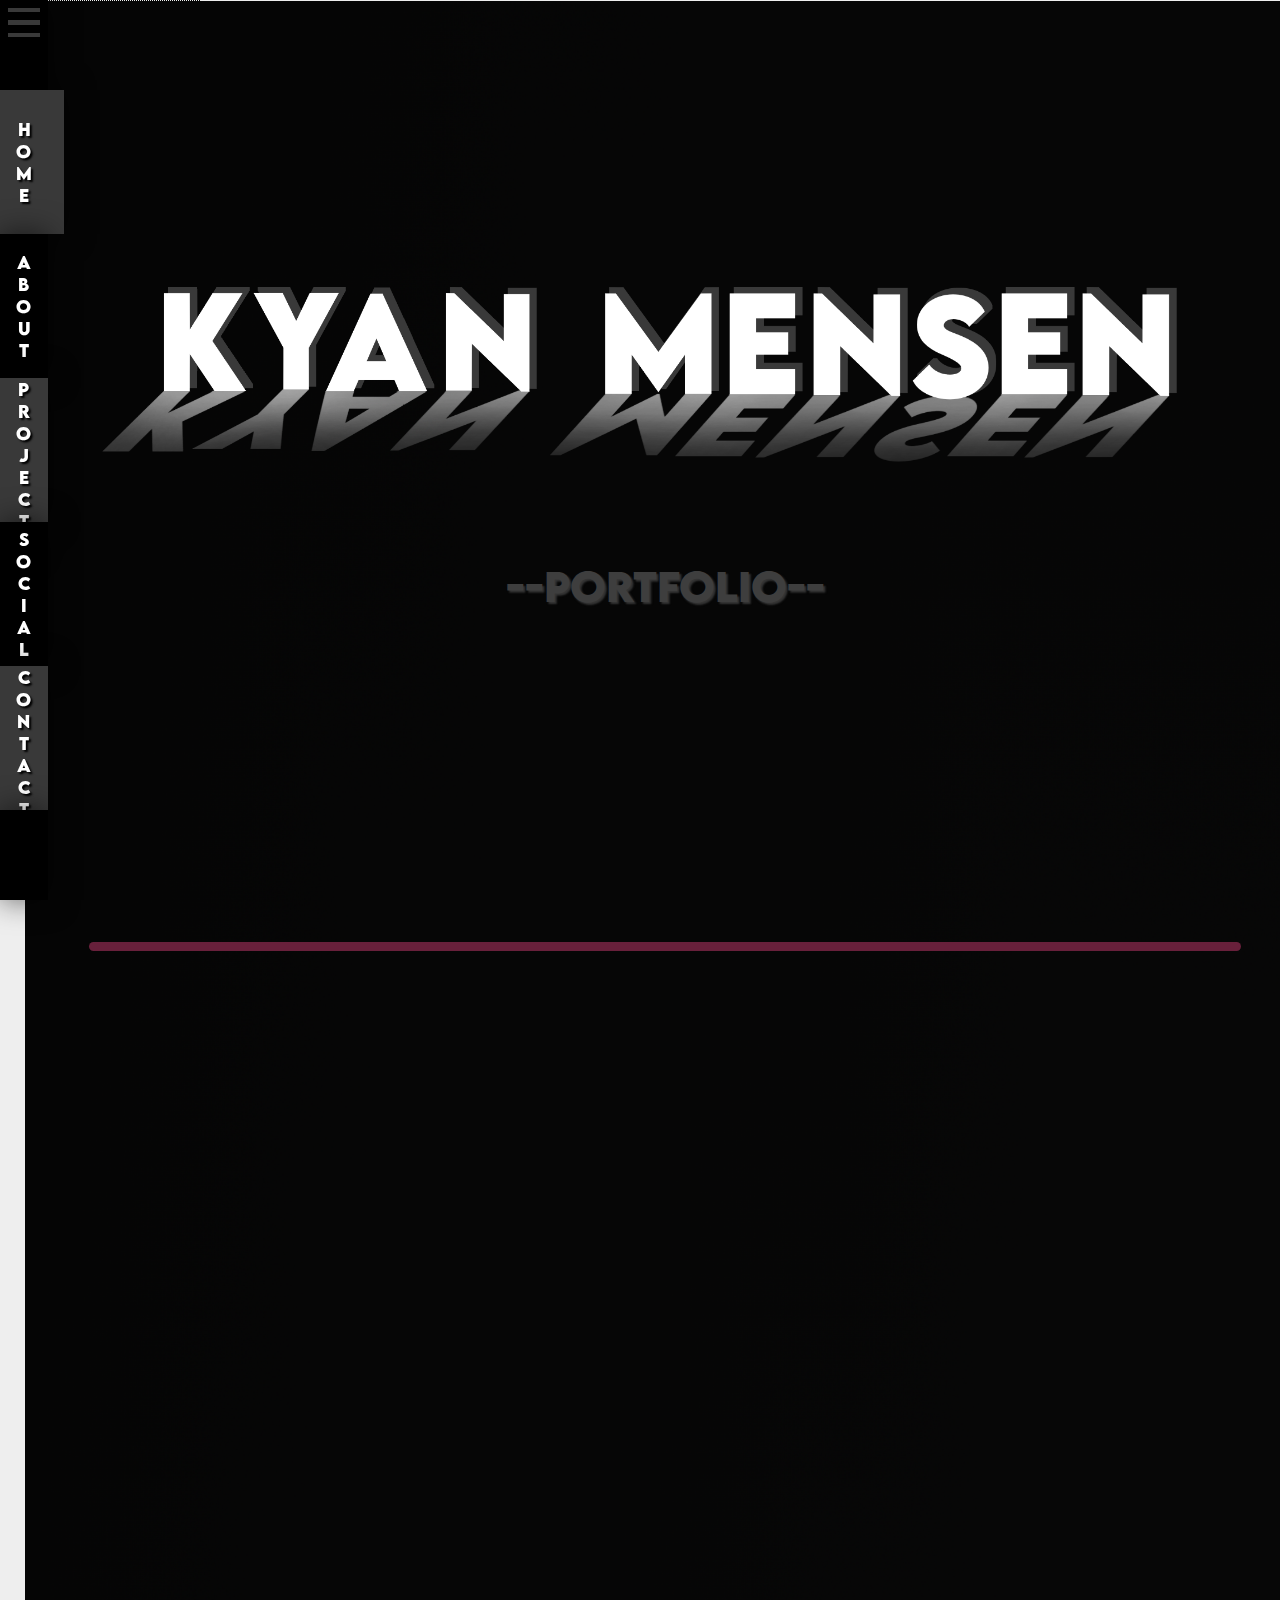
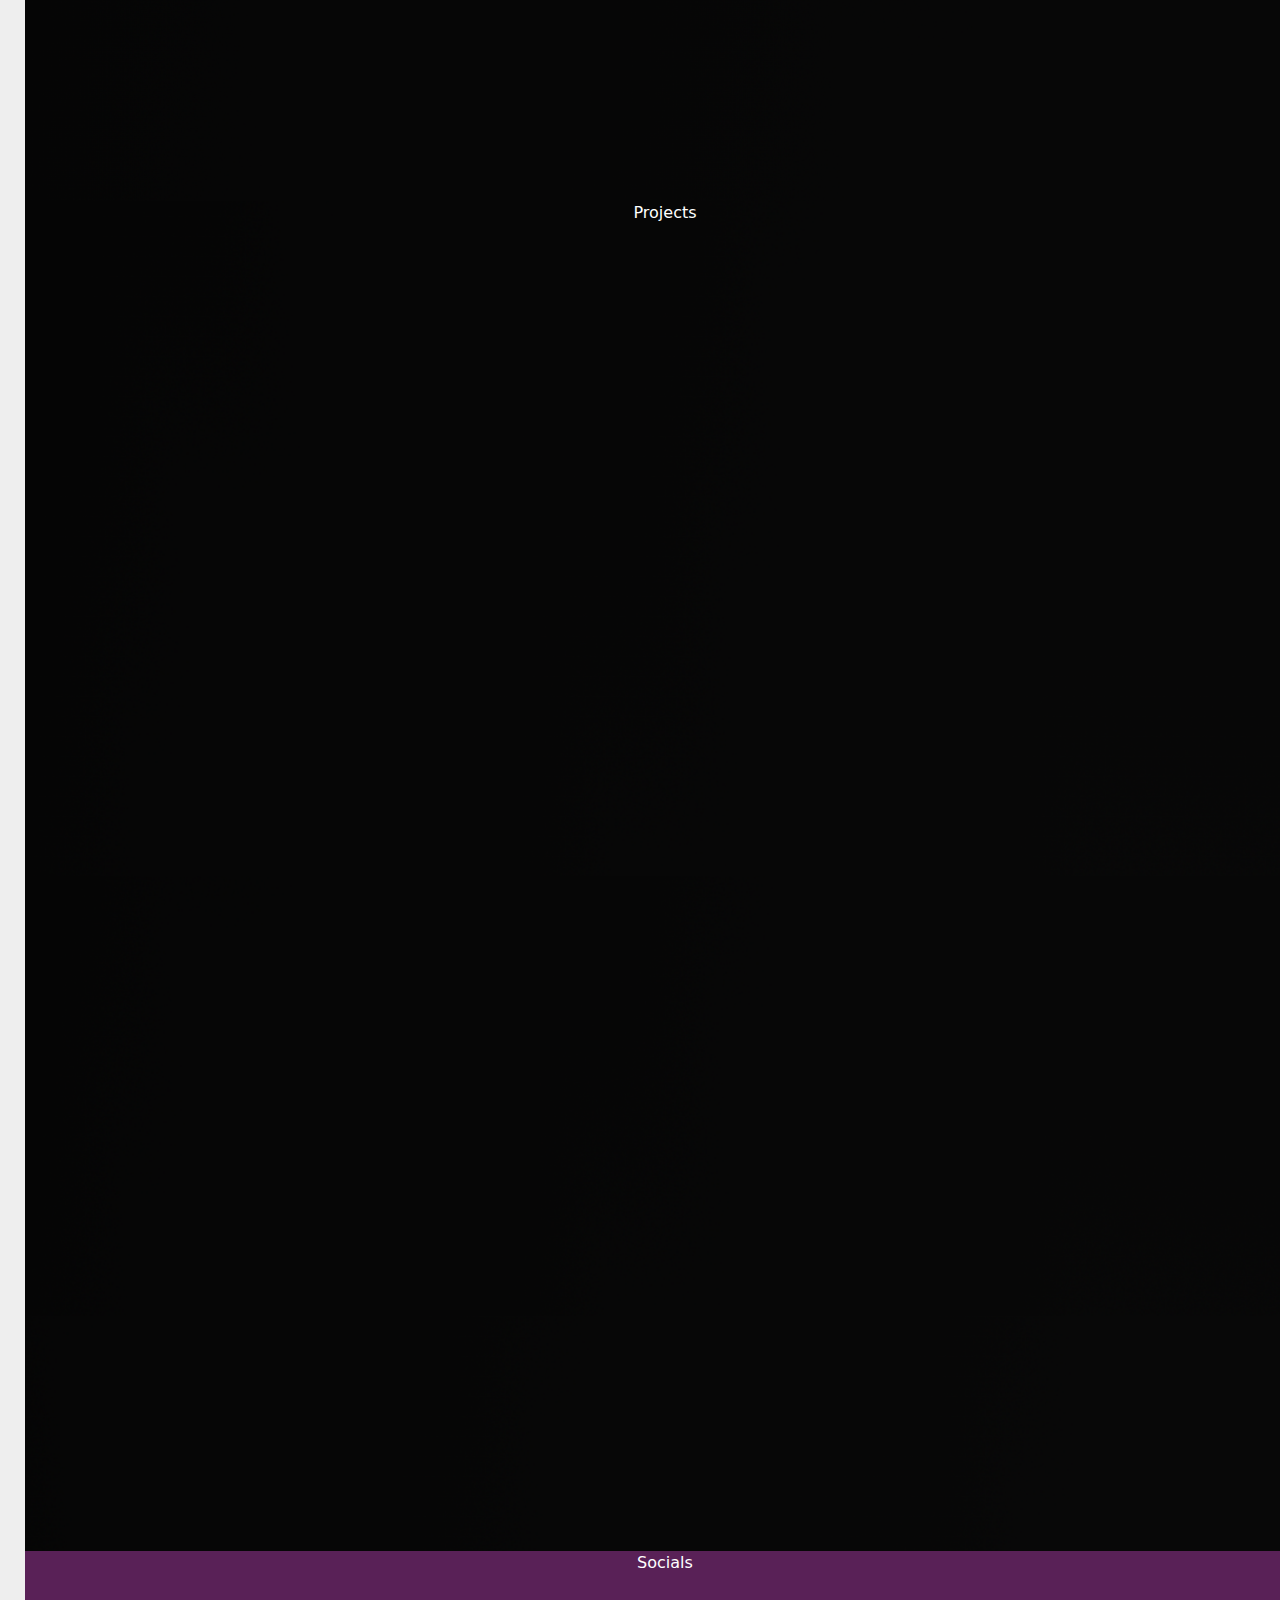
==== commit 2d51b847: "did more" ====
--- a/index.html
+++ b/index.html
@@ -11,16 +11,16 @@
     <script src="js\myscripts.js"></script></a>
 </head>
 
-<body onload="start()"  class="m-0 text-cl overflow-x-hidden">
+<body onload="start()"  class="m-0 text-cl overflow-x-hidden scrollBar">
     <div class="ml-[24px]">
         <a name="HomePage"></a> 
         <div id="homeDiv" class="w-[100vw] min-h-[100vh] m-0 background-Header grid place-content-center ">
             
             <div class="w-[80vw] h-[30vh] flex tracking-in-expand">
-                <div class="absolute left-[8vw]"><img src="img/Name/k.png" class="w-[12vw]  headerName" style="--Hue: 288deg;"></div>
-                <div class="absolute left-[15vw]"><img src="img/Name/y.png" class="w-[12vw] headerName" style="--Hue: 255deg;"></div>
-                <div class="absolute left-[22vw]"><img src="img/Name/A.png" class="w-[12vw] headerName" style="--Hue: 216deg;"></div>
-                <div class="absolute left-[30vw]"><img src="img/Name/N.png" class="w-[12vw] headerName" style="--Hue: 180deg;"></div>
+                <img src="img/Name/k.png" class="w-[12vw] headerName absolute left-[8vw]" style="--Hue: 288deg;">
+                <img src="img/Name/y.png" class="w-[12vw] headerName absolute left-[15vw]" style="--Hue: 255deg;">
+                <img src="img/Name/A.png" class="w-[12vw] headerName absolute left-[22vw]" style="--Hue: 216deg;">
+                <img src="img/Name/N.png" class="w-[12vw] headerName absolute left-[30vw]" style="--Hue: 180deg;">
 
                 <div class="absolute left-[43vw]"><img src="img/Name/M.png" class="w-[13.2vw]   headerName" style="--Hue: 144deg;"></div>
                 <div class="absolute left-[52.7vw]"><img src="img/Name/E.png" class="w-[10vw]   headerName" style="--Hue: 288deg;"></div>
--- a/style.css
+++ b/style.css
@@ -785,17 +785,35 @@
   filter: var(--tw-blur) var(--tw-brightness) var(--tw-contrast) var(--tw-grayscale) var(--tw-hue-rotate) var(--tw-invert) var(--tw-saturate) var(--tw-sepia) var(--tw-drop-shadow);
 }
 
+.scrollBar {
+  background-color: #eee;
+  width: 200px;
+  height: 100px;
+  border: 1px dotted black;
+  overflow-y: scroll;
+}
+
+.scrollBar::-webkit-scrollbar {
+  display: none;
+}
+
+.scrollBar {
+  -ms-overflow-style: none;
+  scrollbar-width: none;
+}
+
 :root {
-  --Menu-D:#393939;
-  --Menu-L:#68203B;
-  --Menu-Out-F:#592157;
+  --Menu-D:#000000;
+  --Menu-L:#393939;
+  --Menu-Out-F:#163462;
   --Menu-Out-H:#382968;
-  --Menu-Out-S:#163462;
-  --Menu-Text:#ffffffed;
+  /*163462*/
+  --Menu-Out-S:#68203B;
+  --Menu-Text:#ffffff;
   --Text:#ffffff;
   --Text-Shadow:#000000;
   --BG-D:#68203B;
-  --BG-L:#163462;
+  --BG-L:#592157;
   --BG-S:#00000020;
   --HeaderText:#ffffff;
 }
@@ -876,7 +894,7 @@
 }
 
 .headerName:hover{
-  margin-top: 1.5vh;
+  margin-top: 2vh;
   transition: filter 10ms;
   transition: margin 200ms;
   filter: sepia(100%) saturate(500%) brightness(90%) hue-rotate(var(--Hue));
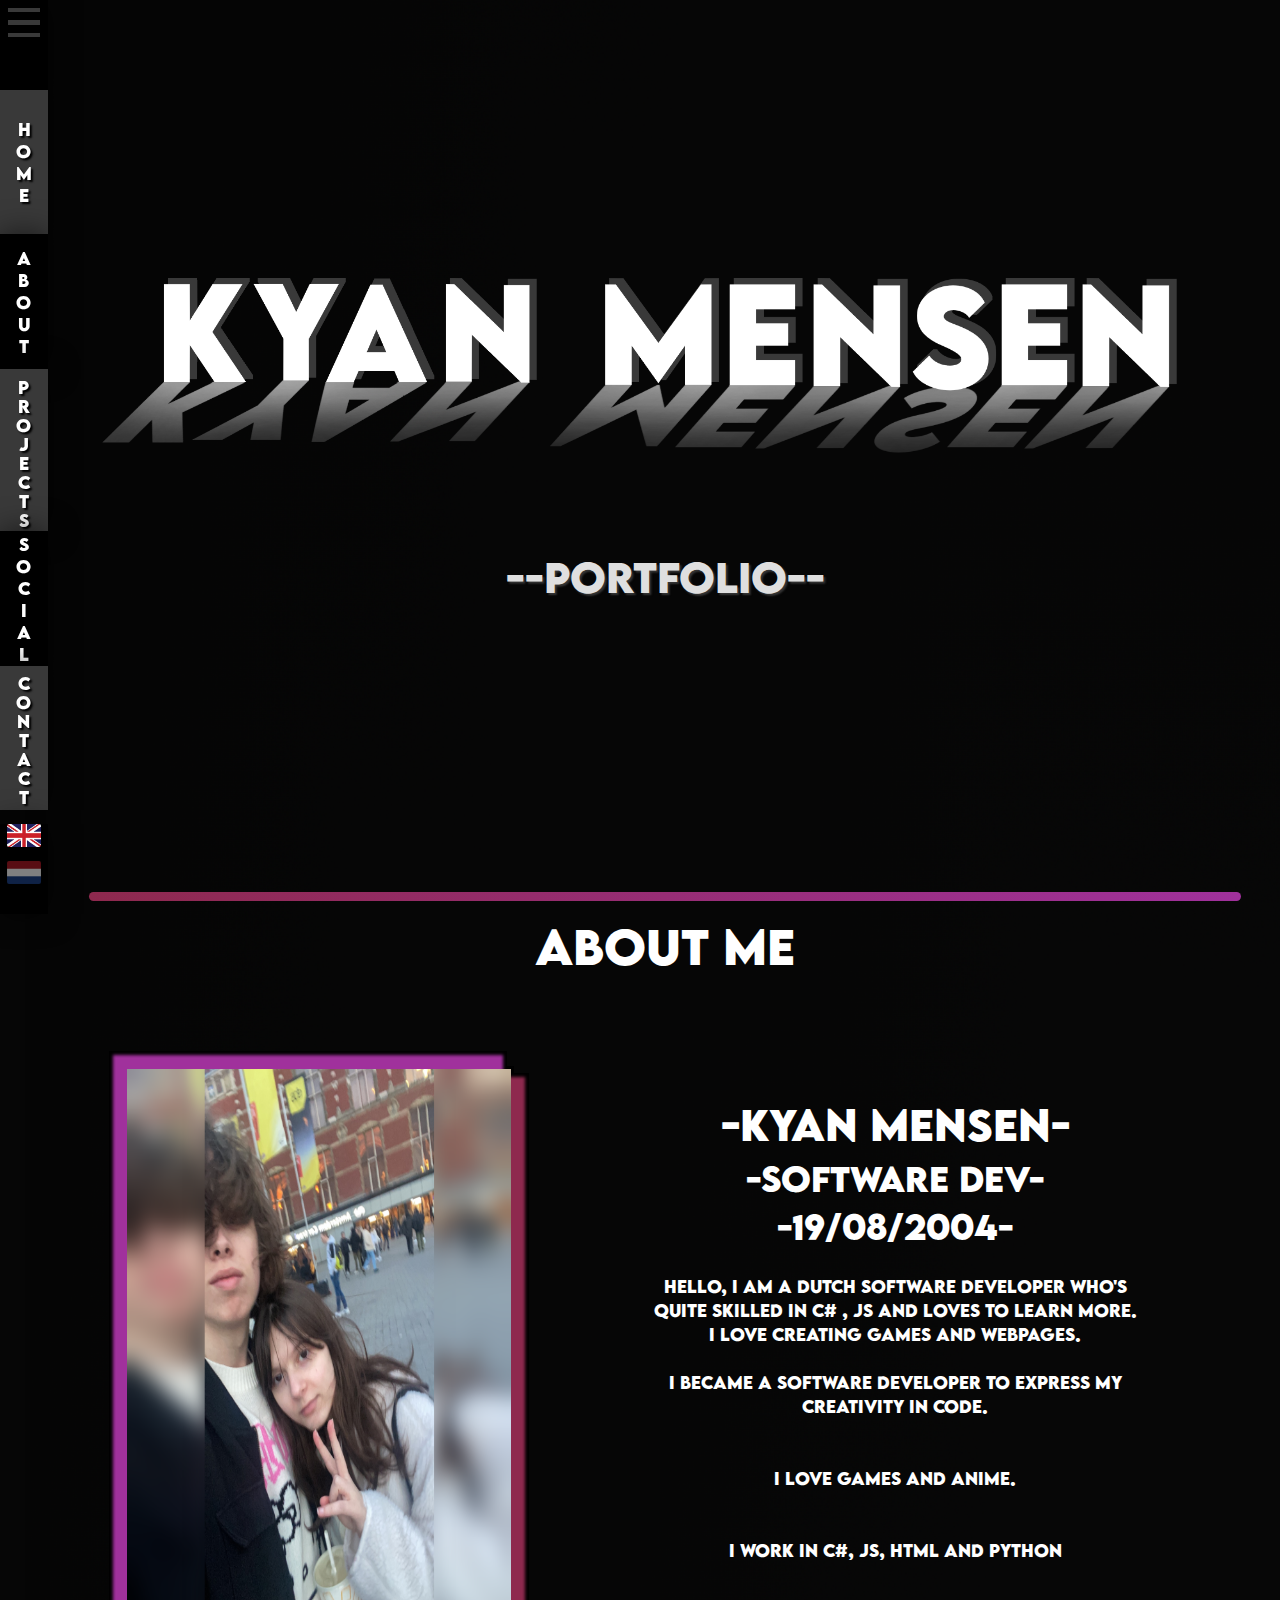
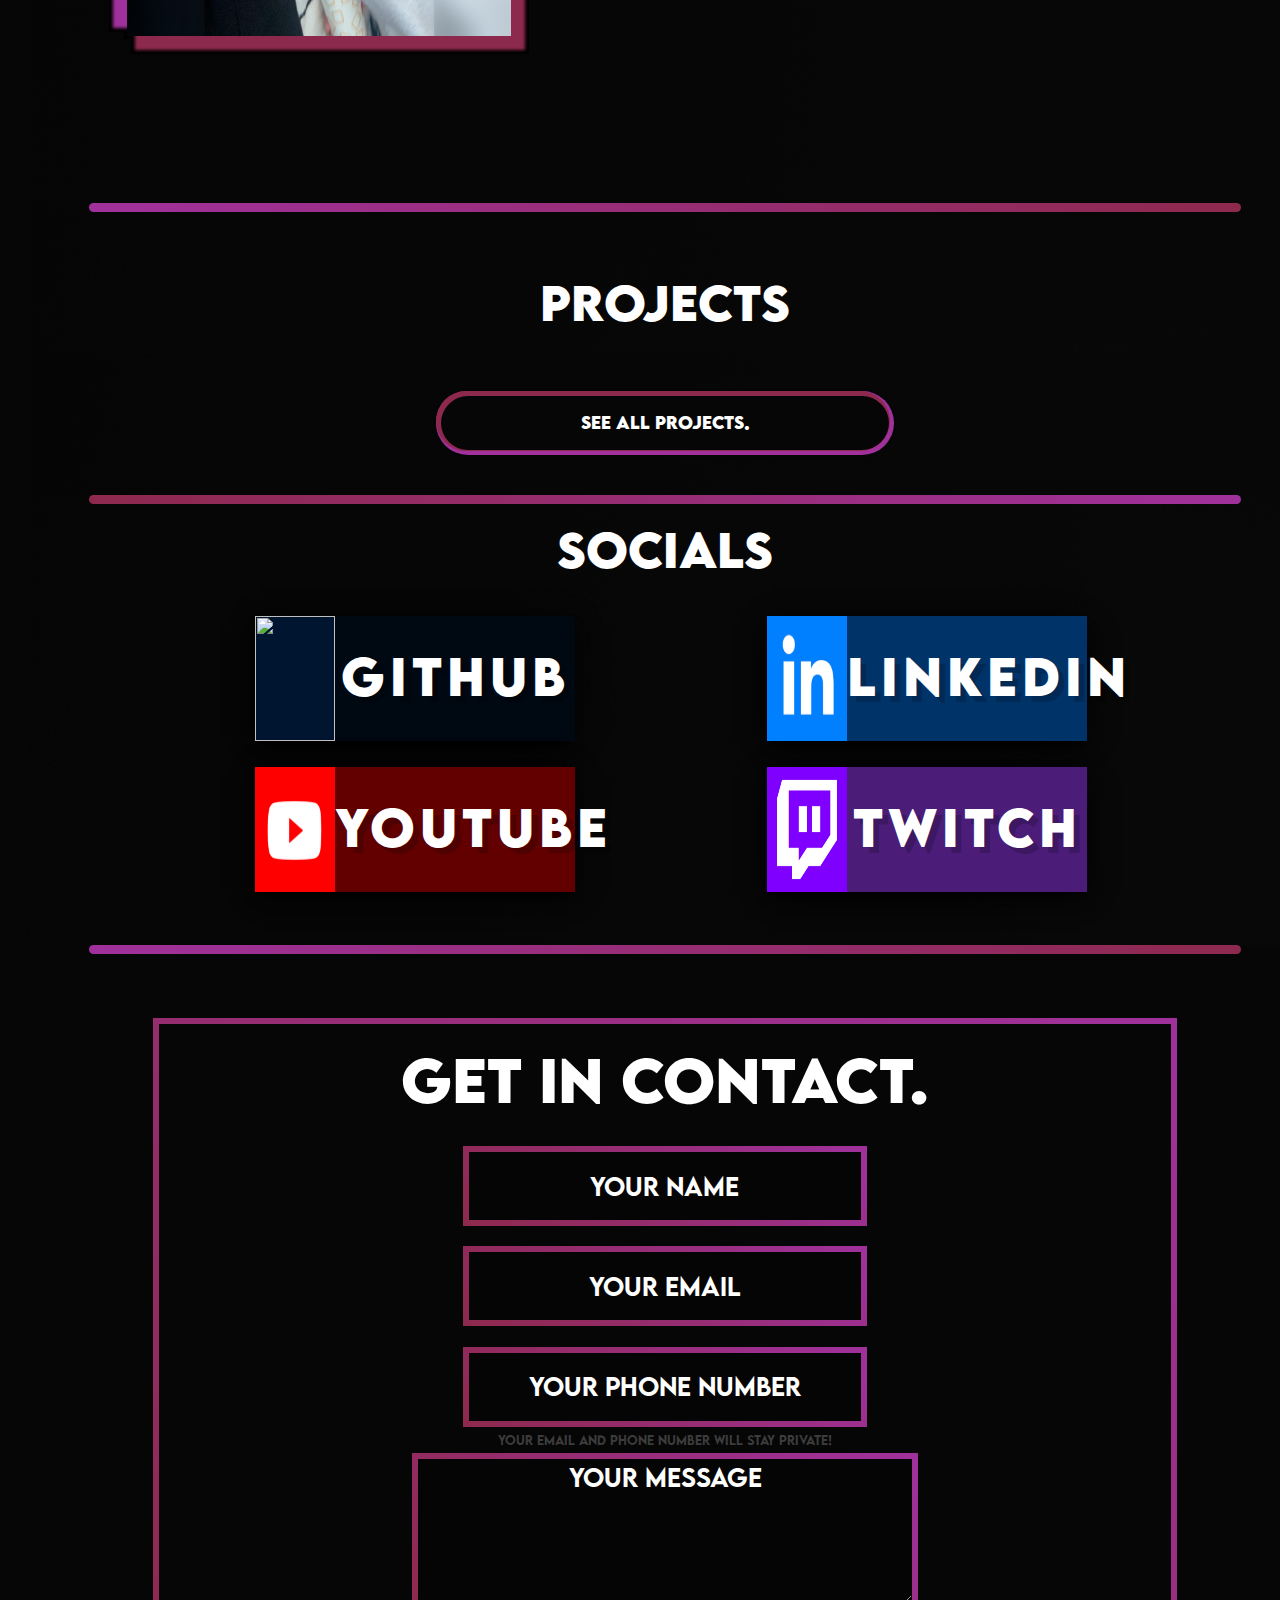
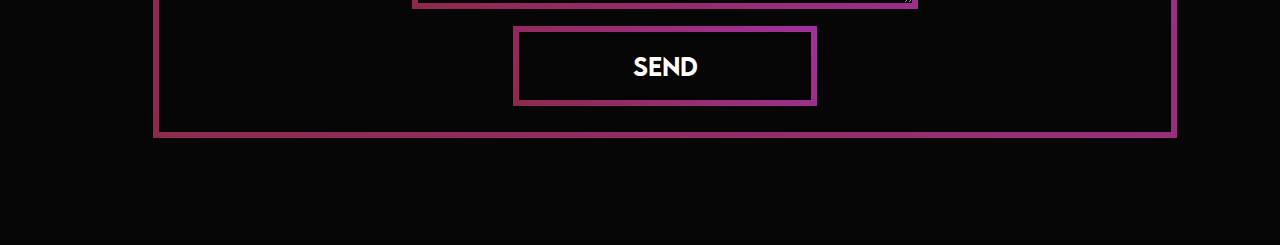
==== commit ec963f90: "Final version of Portfolio" ====
--- a/index.html
+++ b/index.html
@@ -7,11 +7,12 @@
     <title>Portfolio Kyan Mensen</title>
     <link rel="stylesheet" href="src/fonts.css">
     <link rel="stylesheet" href="style.css">
-    <link rel="icon" href="/img/FaviCon.png">
-    <script src="js\myscripts.js"></script></a>
+    <script src="https://www.gstatic.com/firebasejs/8.10.1/firebase-app.js"></script>
+    <script src="https://www.gstatic.com/firebasejs/8.10.1/firebase-firestore.js"></script>
+    <script src="js\myscripts.js"></script>
 </head>
 
-<body onload="start()"  class="m-0 text-cl overflow-x-hidden scrollBar">
+<body class="m-0 text-cl overflow-x-hidden scrollBar" style="background-color: #060606;">
     <div class="ml-[24px]">
         <a name="HomePage"></a> 
         <div id="homeDiv" class="w-[100vw] min-h-[100vh] m-0 background-Header grid place-content-center ">
@@ -30,39 +31,176 @@
                 <div class="absolute left-[79.5vw]"><img src="img/Name/N.png" class="w-[12.5vw] headerName" style="--Hue: 144deg;"></div>
             </div>
             <div class="grid place-content-center mt-auto">
-                <h2 class="font-lm-bold text-[3vw] swing-in-bottom-bck text-[#3e3e3e]" 
+                <h2 class="font-lm-bold text-[3vw] swing-in-bottom-bck text-[#dfdfdf]" 
                     style="text-shadow: 2px 2px 2px #353535;">
                     --PortFolio--
                 </h2>
             </div>
-            
         </div>
 
         <div id="aboutDiv"  class="w-[100vw] min-h-[100vh] m-0 background-About grid place-content-center">
             <a name="AboutPage"></a> 
-            <div class="w-[90vw] h-[1vh] bg-D rounded-[2vw]"></div>
-            <div class="w-[80vw] h-[90vh]"></div>
-        </div>
-
-        <div id="projectsDiv"  class="w-[100vw] min-h-[150vh] background-Projects">
+            <div class="w-[90vw] h-[1vh] gradient-left rounded-[5px]  ml-[5%]"></div>
+            <p class="text-center xl text-cl text-[5vh] m-3 font-lm-bold">About Me</p>
+
+            <div class="w-[100vw] h-[90vh] flex" >
+                <div class="aboutImg">
+                    <div style="width:100%;height:100%;">
+                        <img src="img\Selfie.png" class="aboutimage" alt="">
+                    </div>
+                </div>
+                <div class="aboutDiv">
+                    <h2 class="font-lm-bold aboutText" style="font-size: 250%;">-Kyan Mensen-</h2>
+                    <h2 class="font-lm-bold aboutText">-Software Dev-</h2>
+                    <h2 class="font-lm-bold aboutText">-19/08/2004-</h2>
+                    <br>
+                    <p class="font-lm-bold">Hello, I am a dutch software developer who's <br>
+                    quite skilled in C# , JS and loves to learn more. <br>
+                    I love creating games and webpages. <br><br>
+                    I became a software developer to express my creativity in code. <br><br><br>
+                    I love games and anime. <br><br><br>
+                    I work in C#, JS, HTML and python</p>
+                </div>
+            </div>
+            <div class="w-[90vw] h-[1vh] gradient-right rounded-[2vw] ml-[5%]"></div>
+        </div>
+
+        <div class="w-[100vw] p-[5vh] background-Projects grid place-content-center" id="projectsDiv">
             <a name="ProjectsPage"></a> 
-            <p class="text-center xl text-cl">Projects</p>
-        </div>
-
-        <div id="socialDiv"  class="w-[100vw] h-[50vh] m-0  bg-L">
-            <a class="scroll-mt-[25vh]" name="SocialPage"></a> 
-            <p class="text-center xl text-cl">Socials</p>
-        </div>
-
-        <div id="contactDiv"  class="w-[100vw] h-[100vh] bg-D">
+            <p class="text-center xl text-cl text-[5vh] m-3 font-lm-bold">Projects</p>
+            <div class="w-[80vw] h-[100%] grid grid-cols-3 place-content-center " style="visibility: hidden;" id="ProjectsDiv">
+
+                <!-- Dont change -->
+                <div class="mt-[3vh] projectContainer hidden" id="ProjectTemplate" onclick="ExpandProject(id)">
+                    <p></p>
+                    <div class="projectImageContainer">
+                        <img src='img\Projects\City1.png'>
+                        <div class="projectTitleContainer">
+                            <P class="text-center text-[200%] projectText font-lm">This is my title</P>    
+                        </div>
+                    </div>
+                    <div class="text-center hidden ProjectInfo" id="projectExpanded">
+                        <p class="ProjectDescription font-lm">this is a long description</p>
+                        <p class="h-[2.5vw] text-[1vw] font-lm">this is what i learned</p>
+                        <img src="img\Projects\City1.png" alt="">
+                        <a class="h-[2vh] text-[0.8vw] projectLink font-lm" target="_blank" href="">this is a link</a>
+
+                    </div> 
+                </div>
+                
+            </div>
+
+            <div class="w-[80vw] grid grid-cols-3 place-content-center slide-in-blurred-left ShowLess"id="ProjectsDiv2">
+            </div>
+
+            <br><br>
+
+            <div class="grid place-content-center" >
+                <button id="ExpandButton" onclick="ClickedButton()" 
+                    class="expandButton font-lm-bold font-[2vwx]">
+                    See all projects.
+                </button>
+            </div>
+        </div>
+
+        <div id="socialDiv"  class="w-[100vw] h-[50vh] m-0  background-Social ">
+            <div class="grid place-content-center w-[100vw]">
+                <div class="w-[90vw] h-[1vh] gradient-left rounded-[2vw] "></div>
+                <a class="scroll-mt-[25vh]" name="SocialPage"></a> 
+                <p class="text-center xl text-cl text-[5vh] m-3 font-lm-bold">Socials</p>
+
+                <div class="w-[80vw] h-[38vh] ml-[5vw] grid grid-cols-2 place-content-center">
+
+                    <a href="https://github.com/IAm2XTr33M" target="_blank">
+                        <button class="SocialButtonDiv" href="https://github.com/IAm2XTr33M">
+                            <div style="background-color: rgb(0, 21, 48); width:25%; height: 100%;">
+                                <img src="img\socials\gitHub.png" class="socialButtonImg">
+                            </div>
+                            <div style="background-color: rgb(0, 8, 18); width:75%; height: 100%; ">
+                                <p class="socialButtonText font-lm-bold">
+                                    GitHub
+                                </p>
+                            </div>
+                        </button>
+                    </a>
+
+                    <a href="https://www.linkedin.com/in/kyan-mensen-598263253/" target="_blank">
+                        <button class="SocialButtonDiv">
+                            <div style="background-color: rgb(0, 128, 255); width:25%; height: 100%;">
+                            <img src="img\socials\LinkedIn.png" class="socialButtonImg">
+                            </div>
+                            <div style="background-color: rgb(0, 52, 105); width:75%; height: 100%; ">
+                                <p class="socialButtonText font-lm-bold">
+                                    LinkedIn
+                                </p>
+                            </div>
+                        </button>
+                    </a>
+
+                    <a href="https://www.youtube.com/channel/UCaQa73AI2zMC8Iw4I7ae1Cg" target="_blank">
+                        <button class="SocialButtonDiv">
+                            <div style="background-color: rgb(255, 0, 0); width:25%; height: 100%;">      
+                                <img src="img\socials\youtube.png" class="socialButtonImg">
+                            </div>
+                            <div style="background-color: rgb(98, 0, 0); width:75%; height: 100%; ">
+                                <p class="socialButtonText font-lm-bold">
+                                    Youtube
+                                </p>
+                            </div>
+                        </button>
+                    </a>
+
+                    <a href="https://www.twitch.tv/2xtr33m" target="_blank">
+                        <button class="SocialButtonDiv">
+                            <div style="background-color: rgb(128, 0, 255); width:25%; height: 100%;">
+                                <img src="img\socials\twitch.png" class="socialButtonImg">
+                            </div>
+                            <div style="background-color: rgb(75, 29, 121); width:75%; height: 100%; ">
+                                <p class="socialButtonText font-lm-bold">
+                                    Twitch
+                                </p>
+                            </div>
+                        </button>
+                    </a>
+
+                </div>
+            </div>
+        </div>
+
+        <div id="contactDiv"  class="w-[100vw] h-[100vh] background-Contact ">
+            <div class="grid place-content-center w-[100vw]">
+                <div class="w-[90vw] h-[1vh] gradient-right rounded-[2vw] "></div>
+            </div>
             <a name="ContactPage"></a> 
-            <p class="text-center xl text-cl">Contact</p>
+
+            <div class="ContactDiv">
+                <div class="contactFormDiv">
+                    <form action="https://formsubmit.co/11e1ff479e4f6068dc6913aaa3aa8756" method="POST">
+                        <h2 class="font-lm-bold contactText">Get In Contact.</h2>
+                        <input class="contentInput" type="text" name="name" placeholder="Your Name" required>
+                        <br>
+                        <input class="contentInput" type="email" name="email" placeholder="Your Email" required>
+                        <br>
+                        <input class="contentInput" type="text" name="phone" placeholder="Your Phone Number" required>
+                        <br>
+                        <p class="font-lm" style="color: rgba(255, 255, 255, 0.222); line-height: 50%; font-size: 75%;">Your Email and Phone number will stay private!</p>
+                        <textarea class="contactTextField" placeholder="Your message" name="message" rows="4"></textarea>
+                        <input type="text" name="_honey" style="display:none">
+                        <input type="hidden" name="_captcha" value="false">
+                        <br>
+                        <button class="contactButton"type="submit">Send</button>
+                    </form>     
+                </div>
+            </div>
+
+
+
         </div>
     </div>
 
     <div class="h-screen fixed top-0 left-0">
         <div class="w-12 h-[10vh] menu-D drop-shadow-menuShadow" >
-            <a href="https://www.youtube.com/watch?v=dQw4w9WgXcQ">
+            <a href="https://www.youtube.com/watch?v=dQw4w9WgXcQ" target="_blank">
                 <div class="w-12 h-[5vh] content-center"> 
                     <div class="w-8 h-[0.5vh] menu-L fixed left-2 top-[0.875vh]"></div>
                     <div class="w-8 h-[0.5vh] menu-L fixed left-2 top-[2.25vh]"></div>
@@ -70,55 +208,61 @@
                 </div>
             </a>
         </div>
-
-
         
         <a href="#HomePage" class="drop-shadow-menuShadow "><div class="w-12 h-[16vh] menu-item-block text-center target">
             <div class="menu-L w-12 h-[16vh] fixed small-expand" id="HomeID"></div>
-            <div class="menu-L w-12 h-[10.8vh] fixed half-expand"></div>
-            <div class="menu-L w-12 h-[5.4vh] fixed full-expand">
-                <p class="text-center m-auto menu-text menu-t text-[mb] text-upright font-lm-bold">HOME</p>
+            <div class="menu-L w-12 h-[10.8vh] fixed half-expand" id="HomeID2"></div>
+            <div class="menu-L w-12 h-[5.4vh] fixed full-expand" id="HomeID3">
+                <p class="text-center m-auto text-[1.8vh] text-upright font-lm-bold">HOME</p>
             </div>
             <div class="menu-L fixed w-6 h-[16vh] menu-shadow-block"></div>
         </div></a>
 
-        <a href="#AboutPage" class="drop-shadow-menuShadow"><div class="w-12 h-[16vh] menu-item-block text-center target">
-            <div class="menu-D w-12 h-[16vh] fixed small-expand " id="AboutId"></div>
-            <div class="menu-D w-12 h-[10.8vh] fixed half-expand"></div>
-            <div class="menu-D w-12 h-[5.4vh] fixed full-expand">
-                <p class="text-center m-auto menu-text menu-t text-[mb] text-upright font-lm-bold">ABOUT</p>
-            </div>
-            <div class="menu-D fixed w-6 h-[16vh] menu-shadow-block"></div>
-        </div></a>
-
-        <a href="#ProjectsPage" class="drop-shadow-menuShadow"><div class="w-12 h-[16vh] menu-item-block text-center target">
-            <div class="menu-L w-12 h-[16vh] fixed small-expand" id="ProjectsId"></div>
-            <div class="menu-L w-12 h-[10.8vh] fixed half-expand"></div>
-            <div class="menu-L w-12 h-[5.4vh] fixed full-expand">
-                <p class="text-center m-auto menu-text menu-t text-[mb] text-upright font-lm-bold">PROJECTS</p>
-            </div>
-            <div class="menu-L fixed w-6 h-[16vh] menu-shadow-block"></div>
-        </div></a>
-
-        <a href="#SocialPage" class="drop-shadow-menuShadow"><div class="w-12 h-[16vh] menu-item-block text-center target">
-            <div class="menu-D w-12 h-[16vh] fixed small-expand" id="SocialId"></div>
-            <div class="menu-D w-12 h-[10.8vh] fixed half-expand"></div>
-            <div class="menu-D w-12 h-[5.4vh] fixed full-expand">
-                <p class="text-center m-auto menu-text menu-t text-[mb] text-upright font-lm-bold">SOCIAL</p>
-            </div>
-            <div class="menu-D fixed w-6 h-[16vh] menu-shadow-block"></div>
+        <a href="#AboutPage" class="drop-shadow-menuShadow"><div class="w-12 h-[15vh] menu-item-block text-center target">
+            <div class="menu-D w-12 h-[15vh] fixed small-expand " id="AboutId"></div>
+            <div class="menu-D w-12 h-[10vh] fixed half-expand" id="AboutId2"></div>
+            <div class="menu-D w-12 h-[5vh] fixed full-expand" id="AboutId3">
+                <p class="text-center m-auto text-[1.8vh] mt-[-0.40vh] text-upright font-lm-bold">ABOUT</p>
+            </div>
+            <div class="menu-D fixed w-6 h-[15vh] menu-shadow-block"></div>
+        </div></a>
+
+        <a href="#ProjectsPage" class="drop-shadow-menuShadow"><div class="w-12 h-[18vh] menu-item-block text-center target">
+            <div class="menu-L w-12 h-[18vh] fixed small-expand" id="ProjectsId"></div>
+            <div class="menu-L w-12 h-[12vh] fixed half-expand" id="ProjectsId2"></div>
+            <div class="menu-L w-12 h-[6vh] fixed full-expand" id="ProjectsId3">
+                <p class="tracking-tighter text-center m-auto text-[1.8vh] mt-[0.75vh] text-upright font-lm-bold longtext">PROJECTS</p>
+            </div>
+            <div class="menu-L fixed w-6 h-[18vh] menu-shadow-block"></div>
+        </div></a>
+
+        <a href="#SocialPage" class="drop-shadow-menuShadow"><div class="w-12 h-[15vh] menu-item-block text-center target">
+            <div class="menu-D w-12 h-[15vh] fixed small-expand" id="SocialId"></div>
+            <div class="menu-D w-12 h-[10vh] fixed half-expand" id="SocialId2"></div>
+            <div class="menu-D w-12 h-[5vh] fixed full-expand" id="SocialId3">
+                <p class="text-center m-auto text-[1.8vh] mt-[-0.40vh] text-upright font-lm-bold">SOCIAL</p>
+            </div>
+            <div class="menu-D fixed w-6 h-[15vh] menu-shadow-block"></div>
         </div></a>
 
         <a href="#ContactPage" class="drop-shadow-menuShadow"><div class="w-12 h-[16vh] menu-item-block text-center target">
             <div class="menu-L w-12 h-[16vh] fixed small-expand" id="ContactId"></div>
-            <div class="menu-L w-12 h-[10.8vh] fixed half-expand"></div>
-            <div class="menu-L w-12 h-[5.4vh] fixed full-expand">
-                <p class="text-center m-auto menu-text menu-t text-[mb] text-upright font-lm-bold">CONTACT</p>
+            <div class="menu-L w-12 h-[10.8vh] fixed half-expand" id="ContactId2"></div>
+            <div class="menu-L w-12 h-[5.4vh] fixed full-expand" id="ContactId3">
+                <p class="text-center m-auto text-[1.8vh] text-upright font-lm-bold longtext">CONTACT</p>
             </div>
             <div class="menu-L fixed w-6 h-[16vh] menu-shadow-block"></div>
         </div></a>
 
-        <div class="w-12 h-[10vh] menu-D drop-shadow-menuShadow"></div>
+        <div class="w-12 h-[10vh] menu-D drop-shadow-menuShadow">
+            <a href="index.html">
+                <img class="flag" src="img/engflag.jpg" >
+            </a> 
+            <a href="nl.html">
+                <img class="flag dark" src="img/nlflag.png">
+            </a>
+        </div>
     </div>
+
 </body>
 </html>--- a/src/fonts.css
+++ b/src/fonts.css
@@ -24,4 +24,9 @@
     src: url(../Fonts/LEMONMILK-Bold.otf);
     font-weight: bold;
     font-style: normal;
+}
+@font-face {
+    font-family: lmm;
+    src: url(../Fonts/LEMONMILK-Medium.otf);
+    font-style: normal;
 }--- a/style.css
+++ b/style.css
@@ -551,6 +551,10 @@
   --tw-backdrop-sepia:  ;
 }
 
+.visible {
+  visibility: visible;
+}
+
 .fixed {
   position: fixed;
 }
@@ -627,6 +631,10 @@
   margin: 0px;
 }
 
+.m-3 {
+  margin: 0.75rem;
+}
+
 .m-auto {
   margin: auto;
 }
@@ -639,6 +647,30 @@
   margin-top: auto;
 }
 
+.ml-\[5\%\] {
+  margin-left: 5%;
+}
+
+.mt-\[3vh\] {
+  margin-top: 3vh;
+}
+
+.ml-\[5vw\] {
+  margin-left: 5vw;
+}
+
+.mt-\[-0\.40vh\] {
+  margin-top: -0.40vh;
+}
+
+.mt-\[0\.75vh\] {
+  margin-top: 0.75vh;
+}
+
+.block {
+  display: block;
+}
+
 .flex {
   display: flex;
 }
@@ -647,6 +679,10 @@
   display: grid;
 }
 
+.hidden {
+  display: none;
+}
+
 .h-\[30vh\] {
   height: 30vh;
 }
@@ -659,10 +695,26 @@
   height: 90vh;
 }
 
+.h-\[100\%\] {
+  height: 100%;
+}
+
+.h-\[2\.5vw\] {
+  height: 2.5vw;
+}
+
+.h-\[2vh\] {
+  height: 2vh;
+}
+
 .h-\[50vh\] {
   height: 50vh;
 }
 
+.h-\[38vh\] {
+  height: 38vh;
+}
+
 .h-\[100vh\] {
   height: 100vh;
 }
@@ -695,14 +747,26 @@
   height: 5.4vh;
 }
 
+.h-\[15vh\] {
+  height: 15vh;
+}
+
+.h-\[18vh\] {
+  height: 18vh;
+}
+
+.h-\[12vh\] {
+  height: 12vh;
+}
+
+.h-\[6vh\] {
+  height: 6vh;
+}
+
 .min-h-\[100vh\] {
   min-height: 100vh;
 }
 
-.min-h-\[150vh\] {
-  min-height: 150vh;
-}
-
 .w-\[100vw\] {
   width: 100vw;
 }
@@ -747,6 +811,14 @@
   scroll-margin-top: 25vh;
 }
 
+.grid-cols-3 {
+  grid-template-columns: repeat(3, minmax(0, 1fr));
+}
+
+.grid-cols-2 {
+  grid-template-columns: repeat(2, minmax(0, 1fr));
+}
+
 .place-content-center {
   place-content: center;
 }
@@ -763,10 +835,18 @@
   scroll-behavior: smooth;
 }
 
+.rounded-\[5px\] {
+  border-radius: 5px;
+}
+
 .rounded-\[2vw\] {
   border-radius: 2vw;
 }
 
+.p-\[5vh\] {
+  padding: 5vh;
+}
+
 .text-center {
   text-align: center;
 }
@@ -775,9 +855,33 @@
   font-size: 3vw;
 }
 
-.text-\[\#3e3e3e\] {
+.text-\[5vh\] {
+  font-size: 5vh;
+}
+
+.text-\[200\%\] {
+  font-size: 200%;
+}
+
+.text-\[1vw\] {
+  font-size: 1vw;
+}
+
+.text-\[0\.8vw\] {
+  font-size: 0.8vw;
+}
+
+.text-\[1\.8vh\] {
+  font-size: 1.8vh;
+}
+
+.tracking-tighter {
+  letter-spacing: -0.05em;
+}
+
+.text-\[\#dfdfdf\] {
   --tw-text-opacity: 1;
-  color: rgb(62 62 62 / var(--tw-text-opacity));
+  color: rgb(223 223 223 / var(--tw-text-opacity));
 }
 
 .drop-shadow-menuShadow {
@@ -805,15 +909,15 @@
 :root {
   --Menu-D:#000000;
   --Menu-L:#393939;
-  --Menu-Out-F:#163462;
-  --Menu-Out-H:#382968;
+  --Menu-Out-F:#265cac;
+  --Menu-Out-H:#5339a6;
   /*163462*/
-  --Menu-Out-S:#68203B;
+  --Menu-Out-S:#a22e58;
   --Menu-Text:#ffffff;
   --Text:#ffffff;
   --Text-Shadow:#000000;
-  --BG-D:#68203B;
-  --BG-L:#592157;
+  --BG-D:#8e294e;
+  --BG-L:#a0319c;
   --BG-S:#00000020;
   --HeaderText:#ffffff;
 }
@@ -870,6 +974,10 @@
 
 .font-lm-bold{
   font-family: "lm", sans-serif;
+}
+
+.font-lm{
+  font-family: "lmm", sans-serif;
 }
 
 .text-upright {
@@ -878,19 +986,12 @@
   text-orientation: upright;
   height: 16vh;
   width: auto;
-  size: 16vh;
   transition-timing-function: ease-in;
   transition-duration: 50ms;
 }
 
 .menu-text{
-  font-size: 1.8vh;
-}
-
-.background-Header {
-  background-image: url("img/HeaderImage.png");
-  background-size: cover;
-  background-position: center;
+  font-size: 1.5vh;
 }
 
 .headerName:hover{
@@ -900,6 +1001,17 @@
   filter: sepia(100%) saturate(500%) brightness(90%) hue-rotate(var(--Hue));
 }
 
+.favicon{
+  background-image: url("img/favicon.png");
+}
+
+.background-Header {
+  background-image: url("img/HeaderImage.png");
+  background-size: cover;
+  background-position: center;
+  margin-top: -1vh;
+}
+
 .background-About{
   background-image: url("img/AboutImage.png");
   background-size: cover;
@@ -908,6 +1020,18 @@
 
 .background-Projects{
   background-image: url("img/ProjectsImage.png");
+  background-size: cover;
+  background-position: center;
+}
+
+.background-Social{
+  background-image: url("img/SocialImage.png");
+  background-size: cover;
+  background-position: center;
+}
+
+.background-Contact{
+  background-image: url("img/ContactImage.png");
   background-size: cover;
   background-position: center;
 }
@@ -918,6 +1042,30 @@
   font-size:x-large;
   transition-timing-function: ease-out;
   transition-duration: 400ms;
+}
+
+.longtext{
+  letter-spacing: -3px;
+}
+
+.Extralongtext{
+  letter-spacing: -7px;
+}
+
+.Mediumlongtext{
+  letter-spacing: -5px;
+}
+
+.menu-item-block:hover .Extralongtext {
+  letter-spacing: 0px;
+}
+
+.menu-item-block:hover .Mediumlongtext {
+  letter-spacing: 0px;
+}
+
+.menu-item-block:hover .longtext {
+  letter-spacing: 0px;
 }
 
 :target {
@@ -953,7 +1101,8 @@
 
 .selected{
   width: 4rem;
-  transition-duration: 200ms;
+  transition-duration: 300ms;
+  background-color: var(--BG-L);
 }
 
 .target:target .small-expand {
@@ -970,6 +1119,301 @@
   width: 24px;
   background-color: var(--Menu-Out-F);
   transition-duration: 400ms;
+}
+
+/*Projects*/
+
+.projectContainer{
+  width: 20vw;
+  margin: 4.2vh;
+}
+
+.projectContainer .projectImageContainer{
+  width: 100%;
+  transition-duration: 100ms;
+  box-shadow: rgb(0, 0, 0) 0px -20px 40px -10px;
+}
+
+.projectContainer:hover .projectImageContainer{
+  width: 90%;
+  margin-left: 5%;
+  margin-top: 5%;
+  transition-duration: 200ms;
+}
+
+.projectTitleContainer{
+  width: 100%;
+  height: 25%;
+  position: relative;
+  background-image: linear-gradient(rgba(0, 0, 0, 0.792), #00000000);
+}
+
+.projectText{
+  line-height: 200%;
+  text-shadow: 2px 2px 2px #000000;
+}
+
+.projectSelected{
+  width: 60vw;
+  transition-duration: 100ms;
+  border: 5px solid ;
+  padding: 25px;
+  -o-border-image: linear-gradient(45deg, var(--BG-D), var(--BG-L)) 1;
+     border-image: linear-gradient(45deg, var(--BG-D), var(--BG-L)) 1;
+}
+
+.expanded{
+  height: 60vh;
+}
+
+.ProjectDescription{
+  margin-top: 2%;
+  margin-bottom: 2%;
+  font-size: 1.5vw;
+}
+
+.projectLink{
+  line-height: 300%;
+}
+
+.ShowMore{
+  display: grid;
+  transition-duration: 200ms;
+}
+
+.ShowLess{
+  display: none;
+  height: 0%;
+  transition-duration: 200ms;
+}
+
+.aboutImg{
+  margin-left: 8%;
+  margin-top: 6%;
+  width: 30%;
+  height: 70%;
+}
+
+.aboutDiv{
+  text-align: center;
+  display: flex;
+  align-items:center;
+  flex-direction: column;
+  margin-top: 8%;
+  margin-left: 10%;
+  float: left;
+  width: 40%;
+  height: 50%;
+}
+
+.aboutimage{
+  width:100%;
+  height:100%;
+  box-shadow: 11px 11px 3px 3px var(--BG-D), -11px -11px 3px 3px var(--BG-L), 0px 0px 0px 3px #000000, -11px -11px 0px 7px #000000, 11px 11px 0px 7px #000000, 11px 11px 0px 7px #000000;
+}
+
+.aboutText{
+  line-height: 150%;
+  font-size: 200%;
+}
+
+/* Button */
+
+.expandButton{
+  border-radius: 0.5rem;
+  height: 6vh;
+  width: 35vw;
+  outline: 0;
+  border:0;
+  cursor: pointer;
+  text-decoration: none;
+  position: relative;
+  color: #fff;
+  background: #060606;
+  border-radius: 40px;
+  font-weight: 600;
+  box-shadow: var(--BG-D) -2px -2px 0px 3px, var(--BG-L)  0px 0px 0px 5px, rgba(0, 0, 0, 0.05) 0px 0px 2px 7px;
+  transition: all 0.2s;
+}
+
+.expandButton:hover{
+  box-shadow: var(--BG-L) -2px -2px 0px 3px, var(--BG-D)  0px 0px 0px 5px, rgba(0, 0, 0, 0.05) 0px 0px 2px 7px;
+  transform: scale(1.01);
+}
+
+.ButtonText{
+  font-size: 3vw;
+  line-height: 10vh;
+  text-shadow: 2px 2px 2px #000000;
+}
+
+.SocialButtonDiv{
+  width: 25vw;
+  height: 125px;
+  display: flex;
+  margin-bottom: 5%;
+  margin-left: 20%;
+  box-shadow: black 0px 5px 27px -5px, black 0px 8px 16px -8px;
+  transition-duration: 100ms;
+}
+
+.SocialButtonDiv:hover{
+  margin-top: -1vh;
+  transition-duration: 200ms;
+}
+
+.SocialButtonDiv:hover .socialButtonText{
+  letter-spacing: 10px;
+  transition-duration: 400ms;
+}
+
+.socialButtonImg{
+  width: 100%;
+  height: 100%;
+}
+
+.socialButtonText{
+  line-height: 250%;
+  font-size: 300%;
+  text-shadow: 6px 6px 0px rgba(0,0,0,0.2);
+  letter-spacing: 5px;
+  transition-duration: 100ms;
+}
+
+.ContactDiv{
+  width: 80%;
+  min-height: 80%;
+  margin-left: 10%;
+  margin-top: 5%;
+  transition-duration: 300ms;
+  border: 6px solid ;
+  -o-border-image: linear-gradient(45deg, var(--BG-D), var(--BG-L)) 1;
+     border-image: linear-gradient(45deg, var(--BG-D), var(--BG-L)) 1;
+}
+
+.contactFormDiv{
+  text-align: center;
+  display: flex;
+  flex-direction: column;
+  justify-content: center;
+}
+
+.ContactDiv:hover{
+  background-color: rgba(0, 0, 0, 0.57);
+  transition-duration: 300ms;
+}
+
+.contactText{
+  line-height: 200%;
+  font-size: 350%;
+}
+
+.contentInput{
+  font-family: "lmm", sans-serif;
+  font-size: 150%;
+  color: white;
+  text-align: center;
+  width: 40%;
+  height: 80px;
+  line-height: 200% ;
+  margin: 1%;
+  border: 6px solid ;
+  -o-border-image: linear-gradient(45deg, var(--BG-D), var(--BG-L)) 1;
+     border-image: linear-gradient(45deg, var(--BG-D), var(--BG-L)) 1;
+  background-color: rgba(0, 0, 0, 0.018);
+}
+
+.contactTextField{
+  margin-top: 1%;
+  font-family: "lmm", sans-serif;
+  font-size: 150%;
+  color: white;
+  text-align: center;
+  width: 50%;
+  border: 6px solid ;
+  -o-border-image: linear-gradient(45deg, var(--BG-D), var(--BG-L)) 1;
+     border-image: linear-gradient(45deg, var(--BG-D), var(--BG-L)) 1;
+  background-color: rgba(0, 0, 0, 0.018);
+}
+
+.contactButton{
+  font-family: "lmm", sans-serif;
+  font-size: 150%;
+  color: white;
+  margin-top: 1%;
+  margin-bottom: 1%;
+  width: 30%;
+  height: 80px;
+  border: 6px solid ;
+  -o-border-image: linear-gradient(45deg, var(--BG-D), var(--BG-L)) 1;
+     border-image: linear-gradient(45deg, var(--BG-D), var(--BG-L)) 1;
+  background-color: rgba(0, 0, 0, 0.018);
+}
+
+input::-moz-placeholder{
+  color: white;
+}
+
+input::placeholder{
+  color: white;
+}
+
+textarea::-moz-placeholder{
+  color: white;
+}
+
+textarea::placeholder{
+  color: white;
+}
+
+.languageDiv{
+  width: 250px;
+  height: 60px;
+  margin-left: calc(100vw - 50px);
+  float: left;
+  margin-top: 200px;
+  background-color: var(--Menu-L);
+  transition-duration: 100ms;
+  box-shadow: rgba(255, 255, 255, 0.1) 0px 1px 1px 0px inset, rgba(50, 50, 93, 0.25) 0px 50px 100px -20px, rgba(0, 0, 0, 0.3) 0px 30px 60px -30px;
+}
+
+.languageDiv:hover{
+  margin-left: calc(100vw - 250px);
+  transition-duration: 200ms;
+}
+
+.languages{
+  width: 75%;
+  height: 100%;
+  margin-left: 25%;
+  background-color: rgb(32, 32, 32);
+}
+
+.flag{
+  width: 70%;
+  height: 25%;
+  margin-left: 15%;
+  margin-top: 30%;
+  border-radius: 2px;
+  background-color: white;
+}
+
+.dark{
+  opacity: 50%;
+  transition-duration: 300ms;
+}
+
+.dark:hover{
+  opacity: 100%;
+  transition-duration: 200ms;
+}
+
+.gradient-left{
+  background-image: linear-gradient(to right, var(--BG-D) , var(--BG-L));
+}
+
+.gradient-right{
+  background-image: linear-gradient(to right, var(--BG-L) , var(--BG-D));
 }
 
 .tracking-in-expand {
@@ -1039,5 +1483,80 @@
     opacity: 1;
   }
 }
+
+@-webkit-keyframes slide-in-blurred-top {
+  0% {
+    transform: translateY(-1000px) scaleY(2.5) scaleX(0.2);
+    transform-origin: 50% 0%;
+    filter: blur(40px);
+    opacity: 0;
+  }
+
+  100% {
+    transform: translateY(0) scaleY(1) scaleX(1);
+    transform-origin: 50% 50%;
+    filter: blur(0);
+    opacity: 1;
+  }
+}
+
+.slide-in-blurred-top {
+  -webkit-animation: slide-in-blurred-top 0.6s cubic-bezier(0.230, 1.000, 0.320, 1.000) both;
+  animation: slide-in-blurred-top 0.6s cubic-bezier(0.230, 1.000, 0.320, 1.000) both;
+}
+
+@keyframes slide-in-blurred-top {
+  0% {
+    transform: translateY(-1000px) scaleY(2.5) scaleX(0.2);
+    transform-origin: 50% 0%;
+    filter: blur(40px);
+    opacity: 0;
+  }
+
+  100% {
+    transform: translateY(0) scaleY(1) scaleX(1);
+    transform-origin: 50% 50%;
+    filter: blur(0);
+    opacity: 1;
+  }
+}
+
+.slide-in-blurred-left {
+  -webkit-animation: slide-in-blurred-left 0.6s cubic-bezier(0.230, 1.000, 0.320, 1.000) both;
+  animation: slide-in-blurred-left 0.6s cubic-bezier(0.230, 1.000, 0.320, 1.000) both;
+}
+
+@-webkit-keyframes slide-in-blurred-left {
+  0% {
+    transform: translateX(-1000px) scaleX(2.5) scaleY(0.2);
+    transform-origin: 100% 50%;
+    filter: blur(40px);
+    opacity: 0;
+  }
+
+  100% {
+    transform: translateX(0) scaleY(1) scaleX(1);
+    transform-origin: 50% 50%;
+    filter: blur(0);
+    opacity: 1;
+  }
+}
+
+@keyframes slide-in-blurred-left {
+  0% {
+    transform: translateX(-1000px) scaleX(2.5) scaleY(0.2);
+    transform-origin: 100% 50%;
+    filter: blur(40px);
+    opacity: 0;
+  }
+
+  100% {
+    transform: translateX(0) scaleY(1) scaleX(1);
+    transform-origin: 50% 50%;
+    filter: blur(0);
+    opacity: 1;
+  }
+}
+  
   
   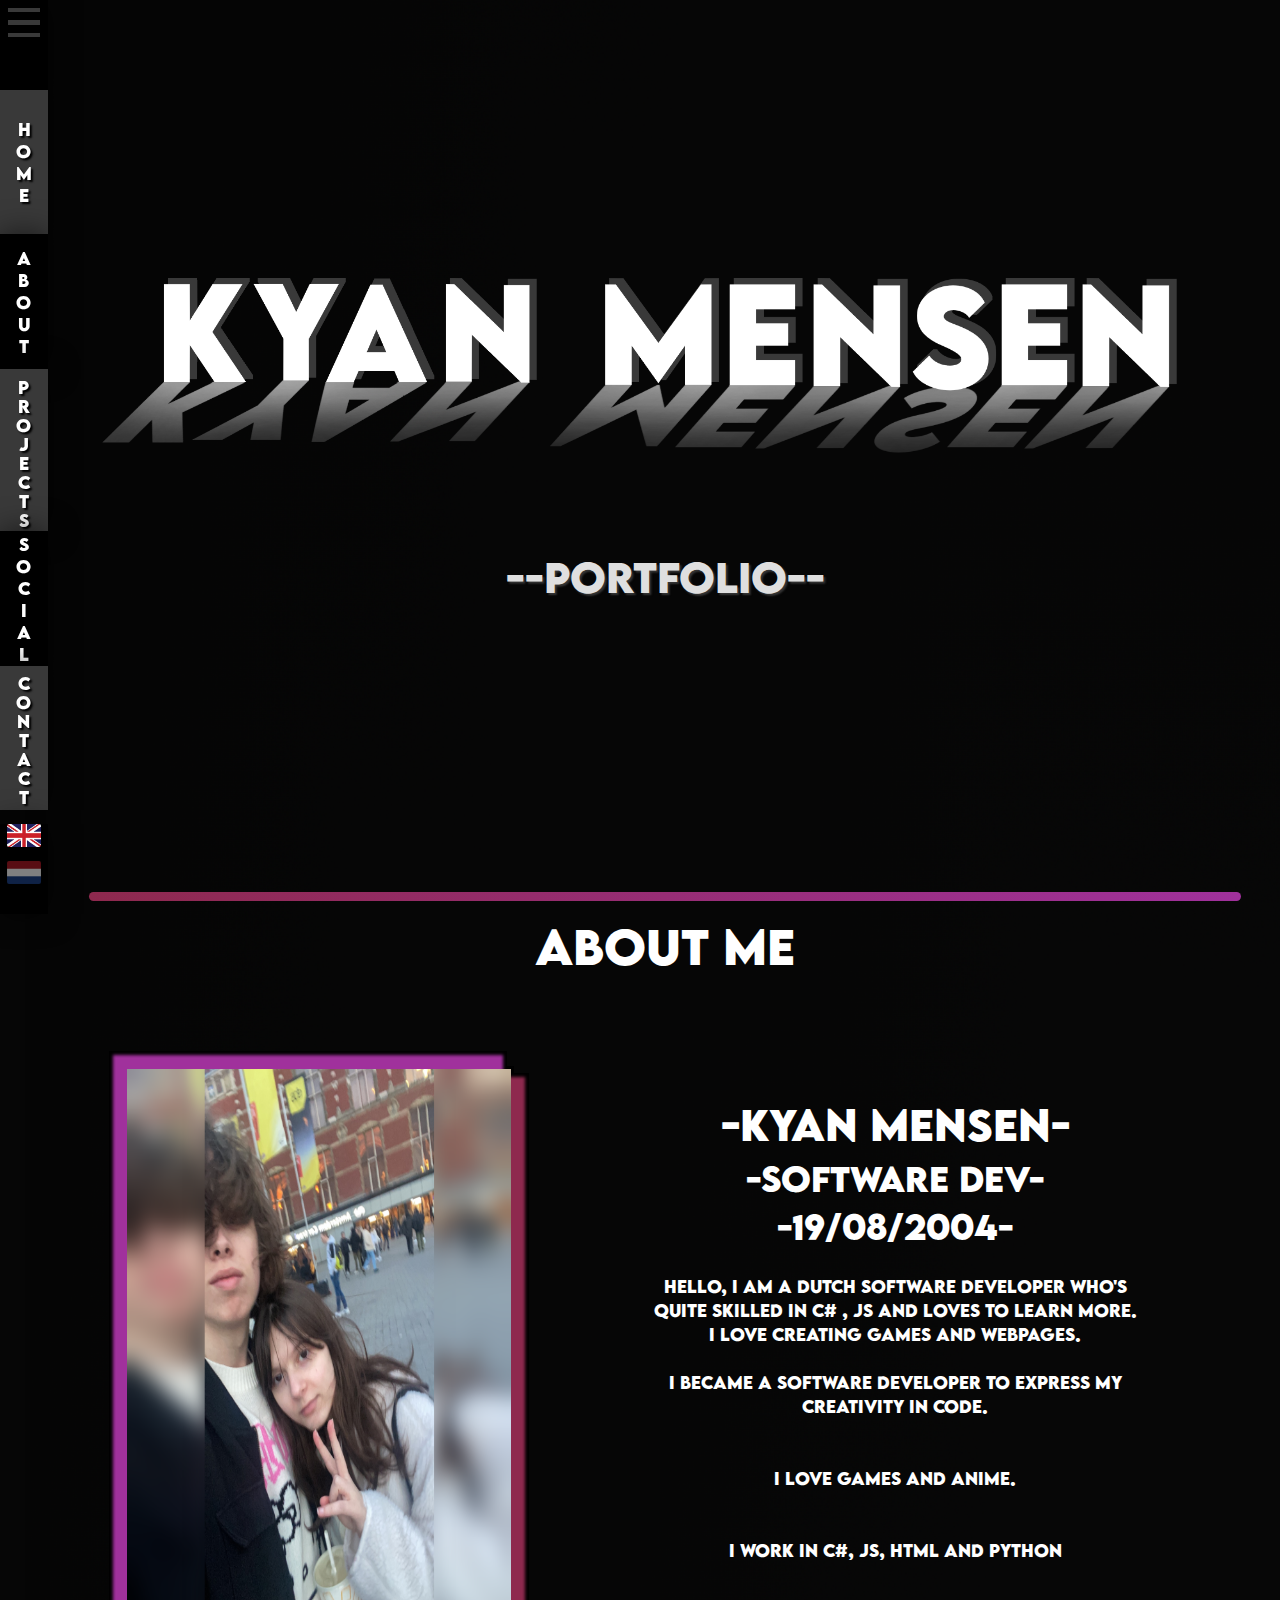
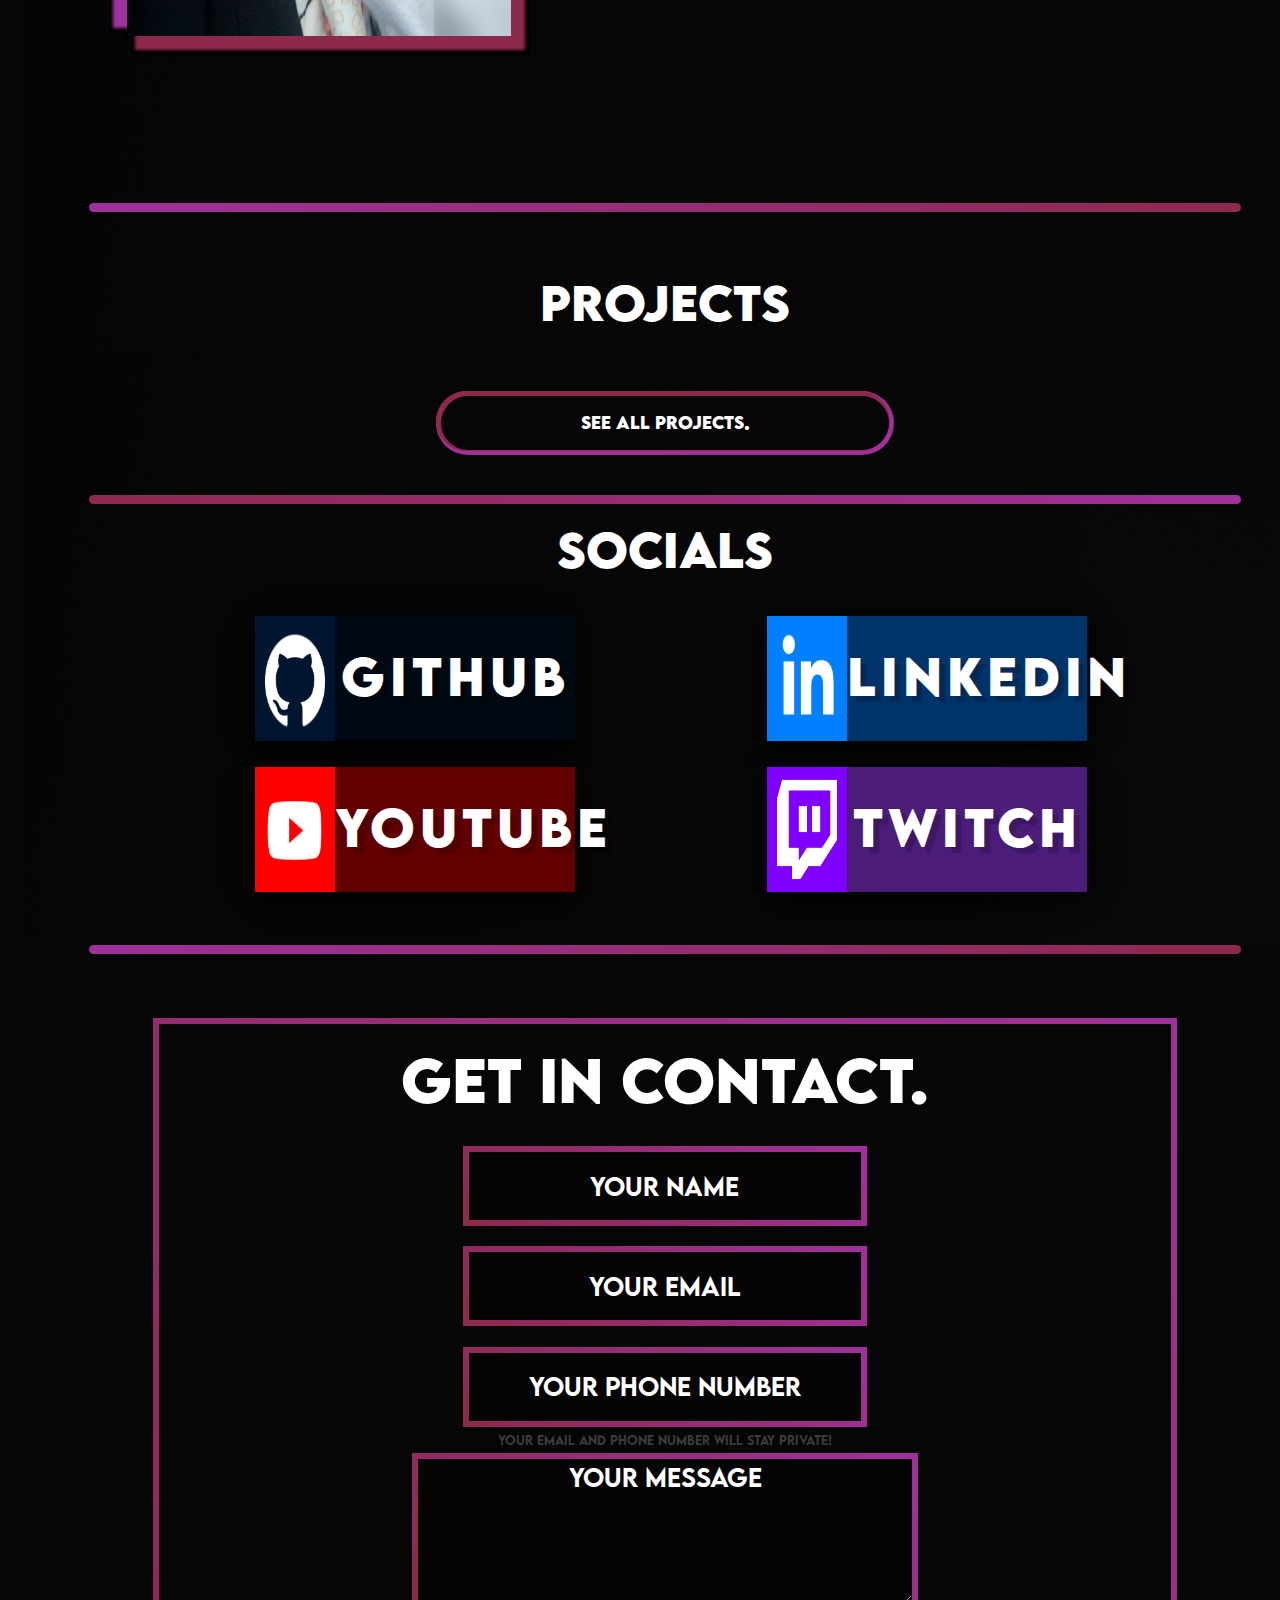
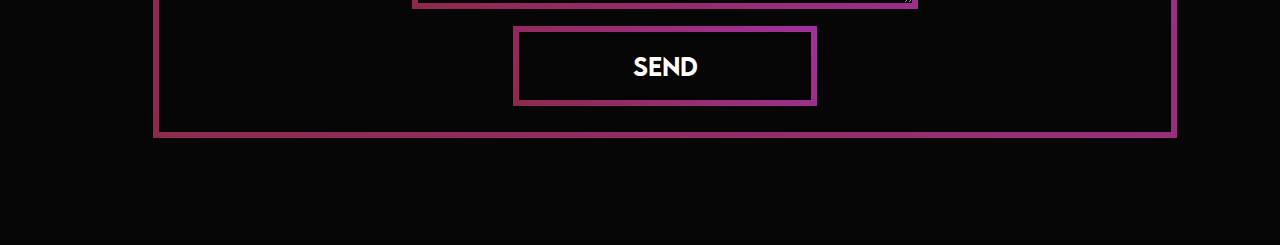
==== commit 1feb66a7: "changed capital to lower case" ====
--- a/index.html
+++ b/index.html
@@ -114,7 +114,7 @@
                     <a href="https://github.com/IAm2XTr33M" target="_blank">
                         <button class="SocialButtonDiv" href="https://github.com/IAm2XTr33M">
                             <div style="background-color: rgb(0, 21, 48); width:25%; height: 100%;">
-                                <img src="img\socials\gitHub.png" class="socialButtonImg">
+                                <img src="img\socials\github.png" class="socialButtonImg">
                             </div>
                             <div style="background-color: rgb(0, 8, 18); width:75%; height: 100%; ">
                                 <p class="socialButtonText font-lm-bold">
@@ -265,4 +265,4 @@
     </div>
 
 </body>
-</html>+</html>
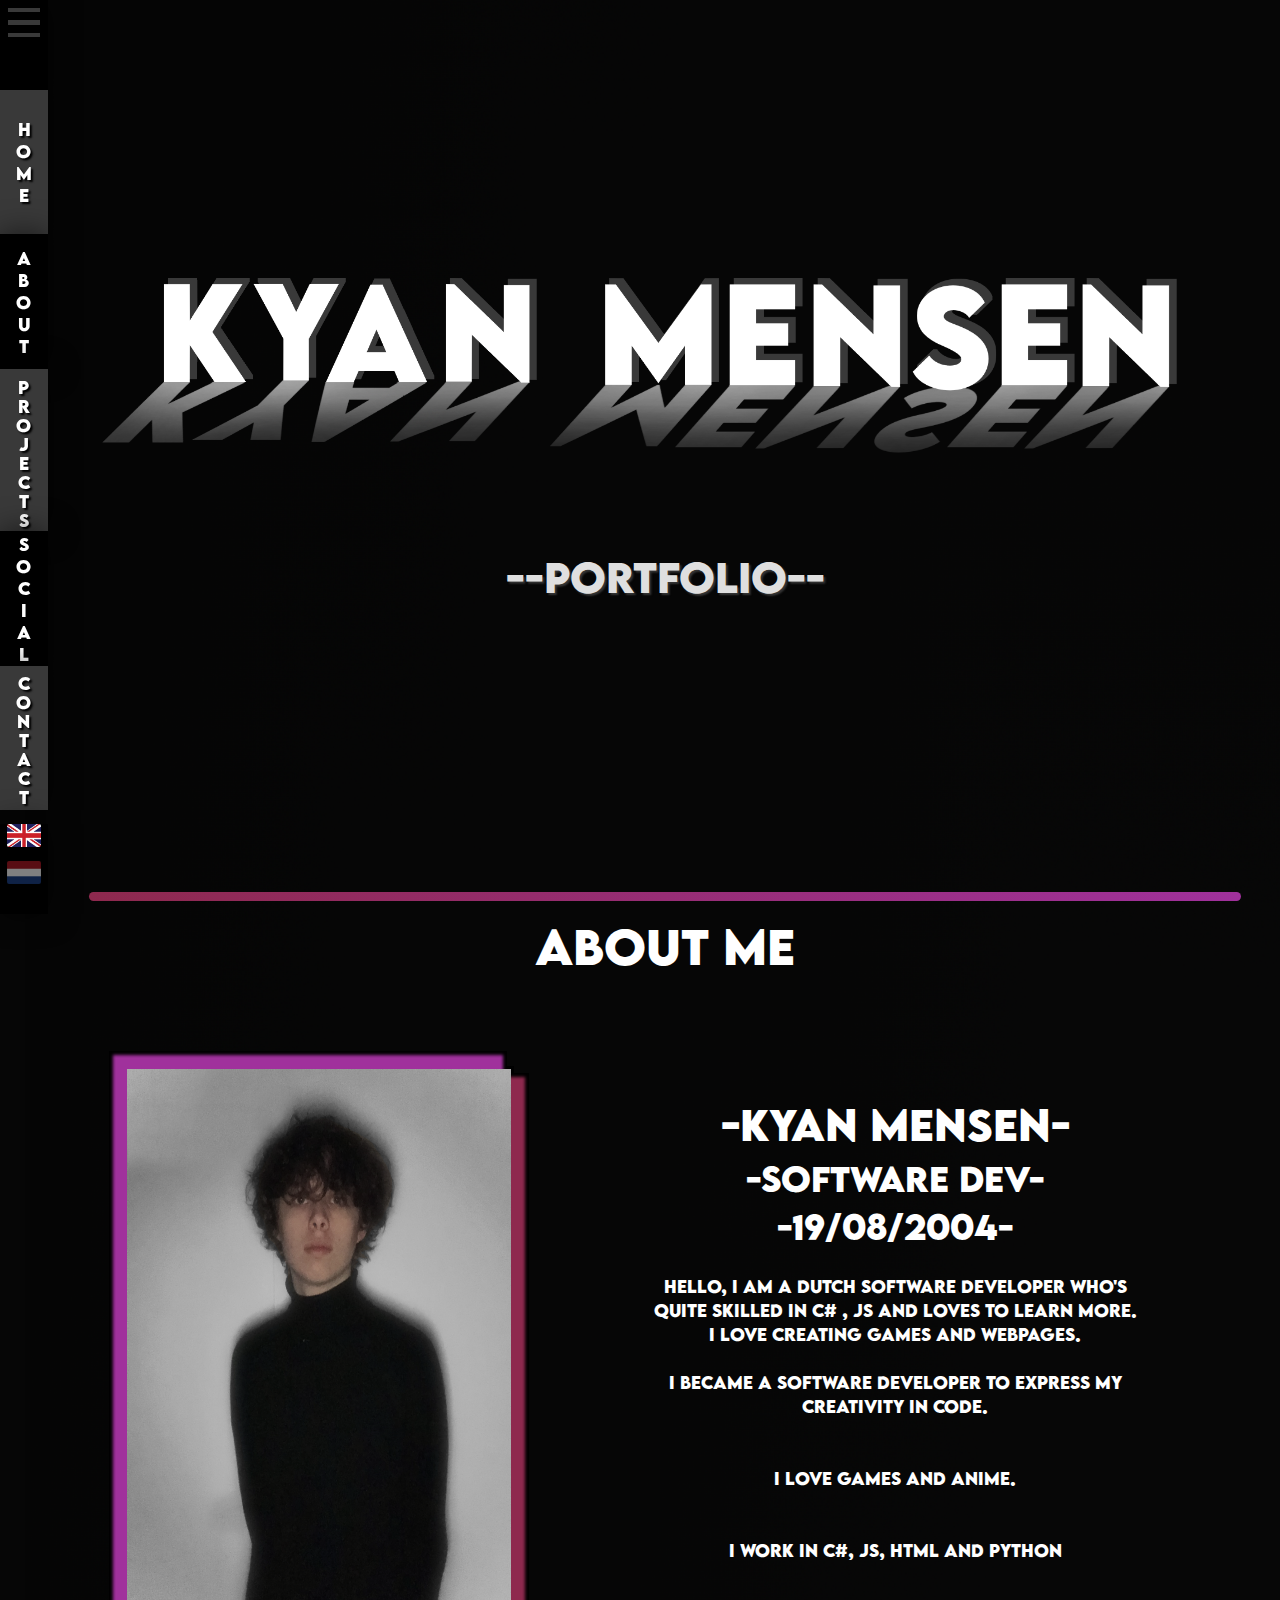
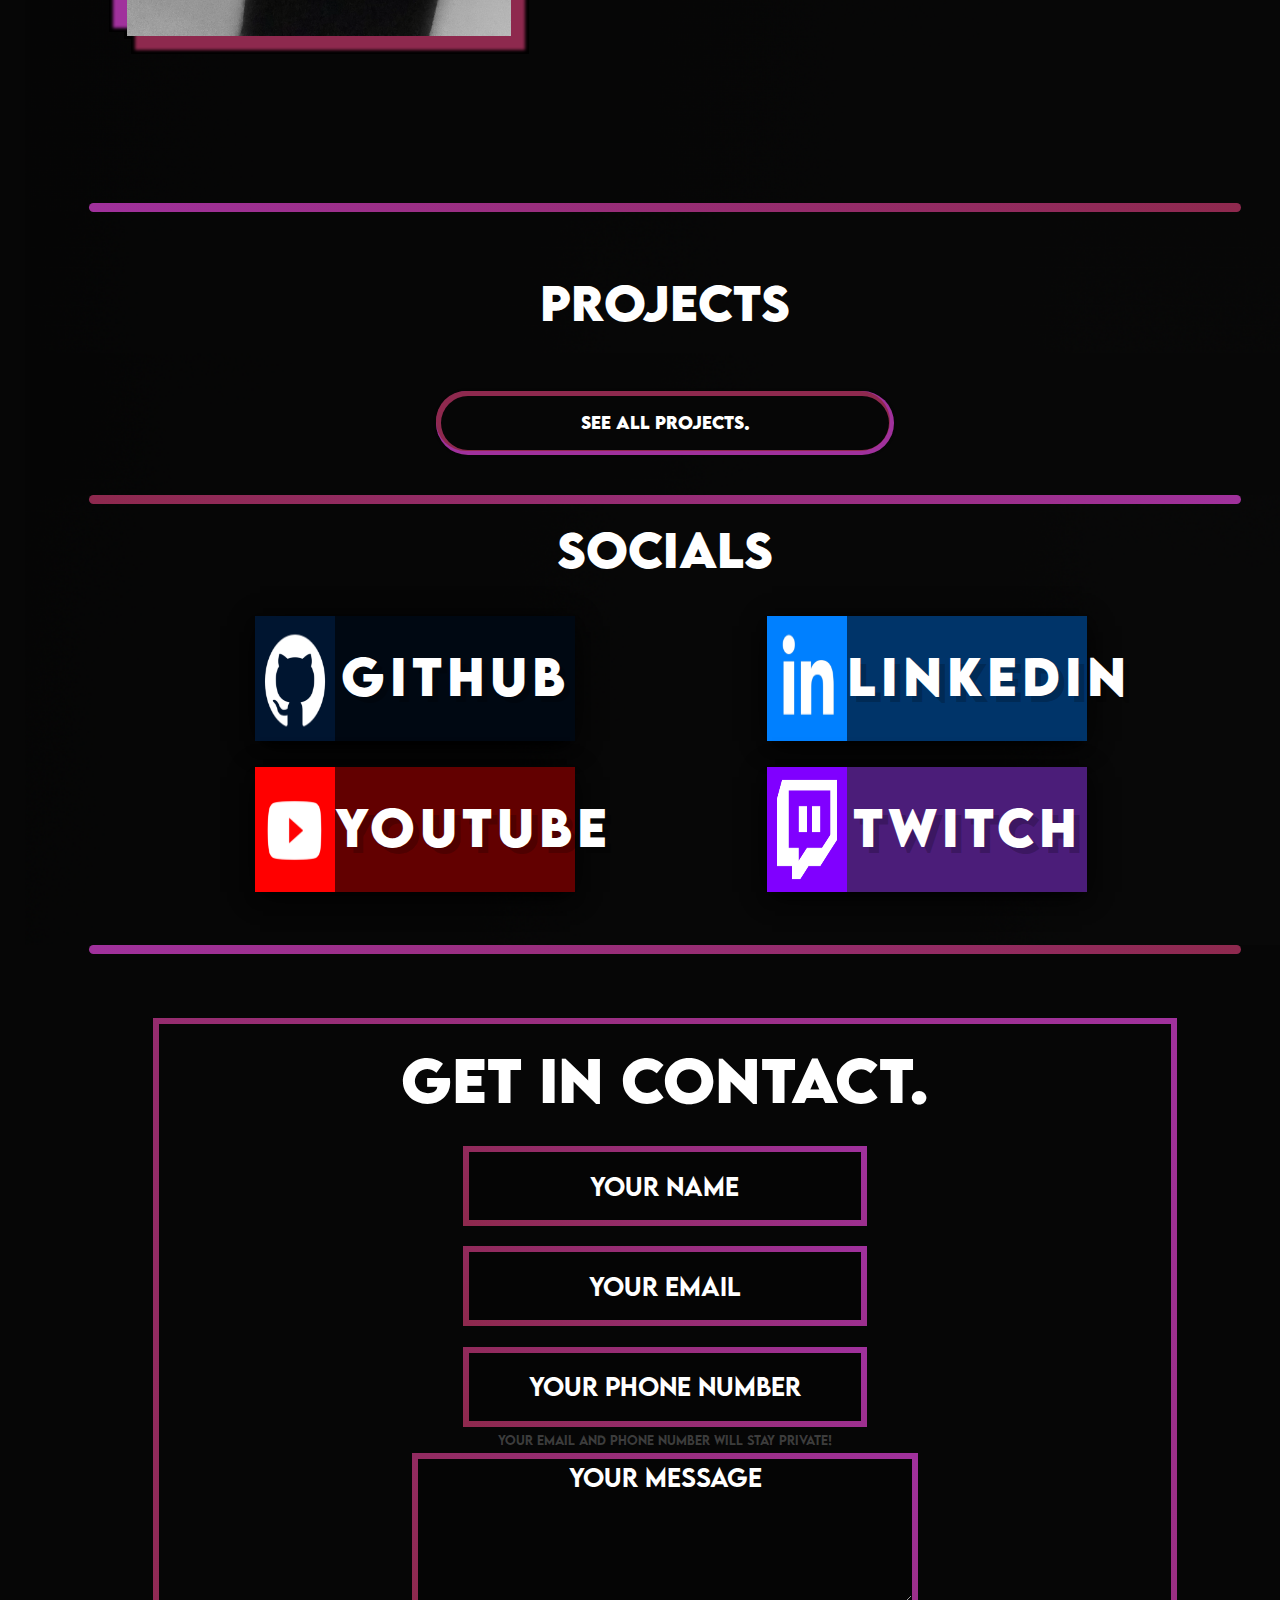
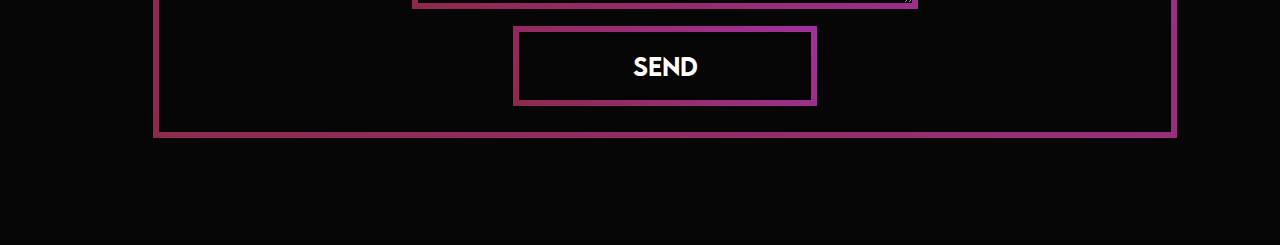
==== commit dc8452fd: "Update index.html" ====
--- a/index.html
+++ b/index.html
@@ -46,7 +46,7 @@
             <div class="w-[100vw] h-[90vh] flex" >
                 <div class="aboutImg">
                     <div style="width:100%;height:100%;">
-                        <img src="img\Selfie.png" class="aboutimage" alt="">
+                        <img src="img\ProfessionalPicture.png" class="aboutimage" alt="">
                     </div>
                 </div>
                 <div class="aboutDiv">
